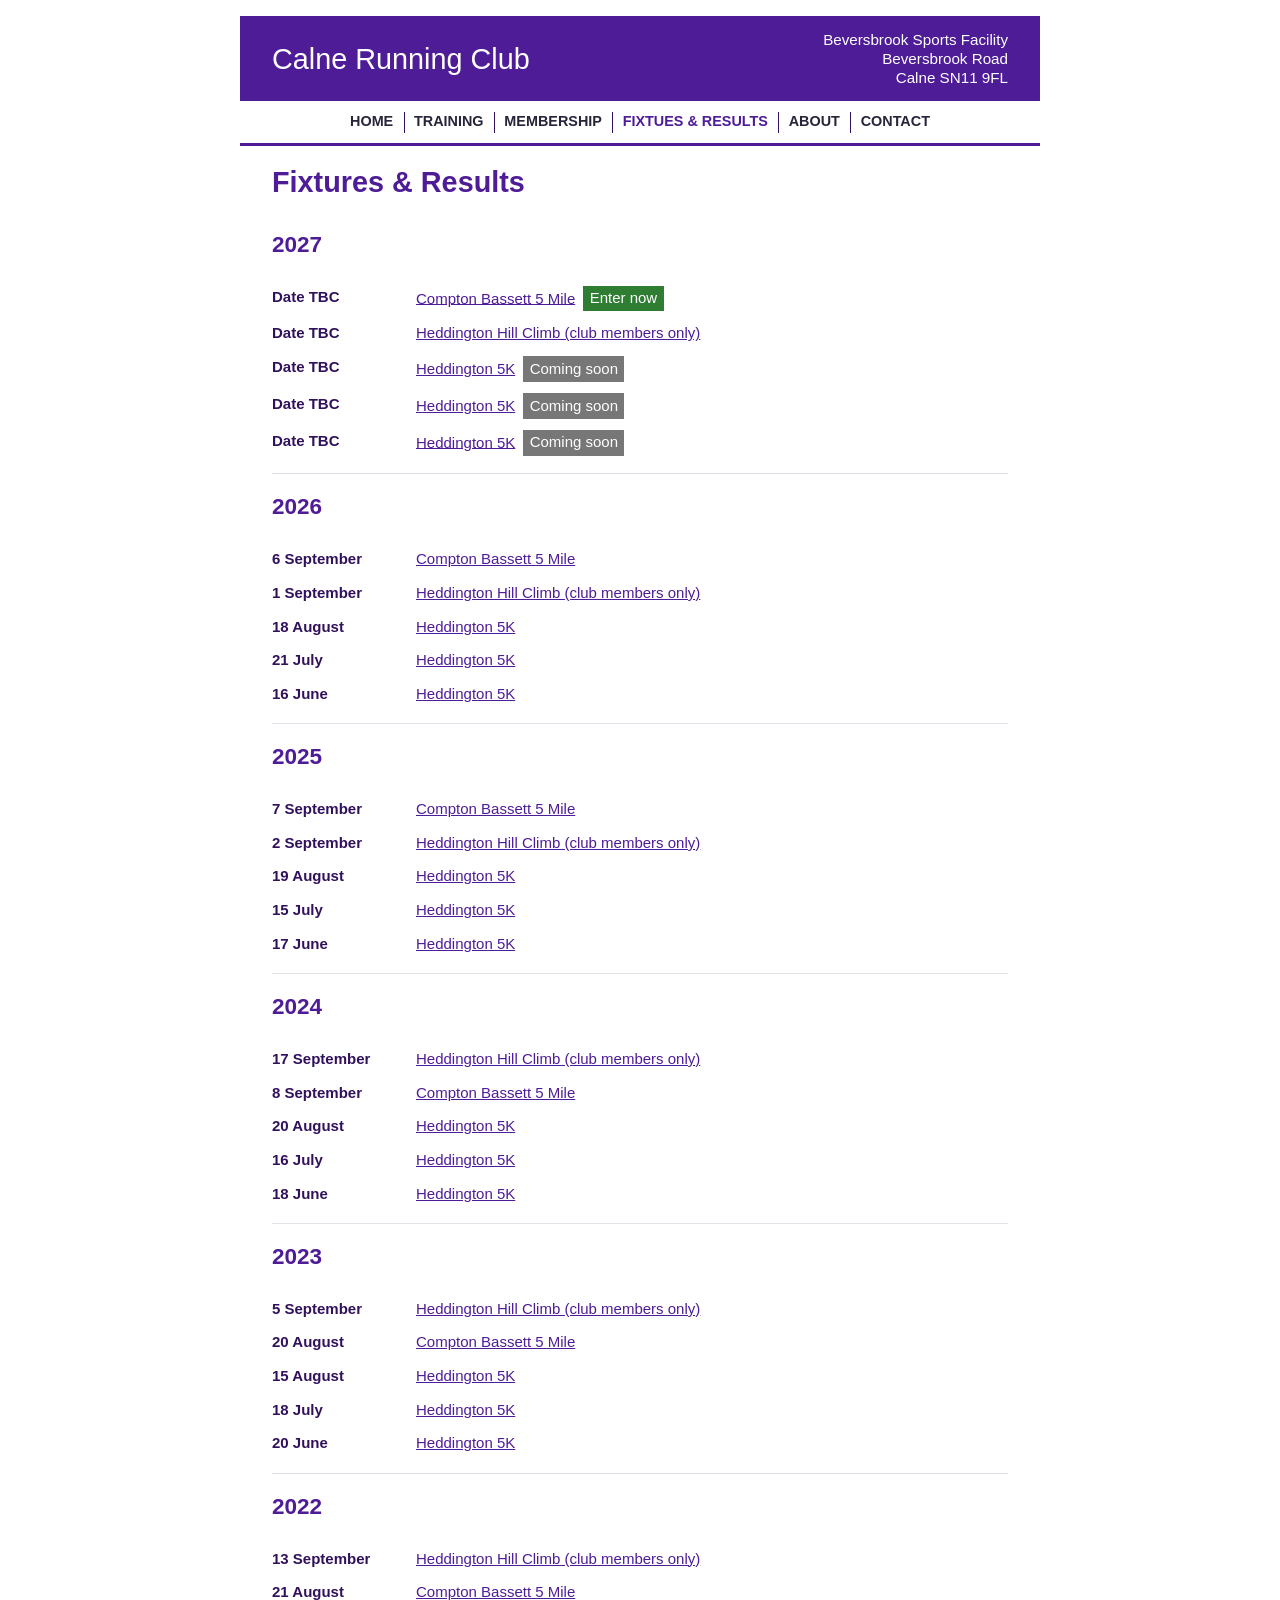
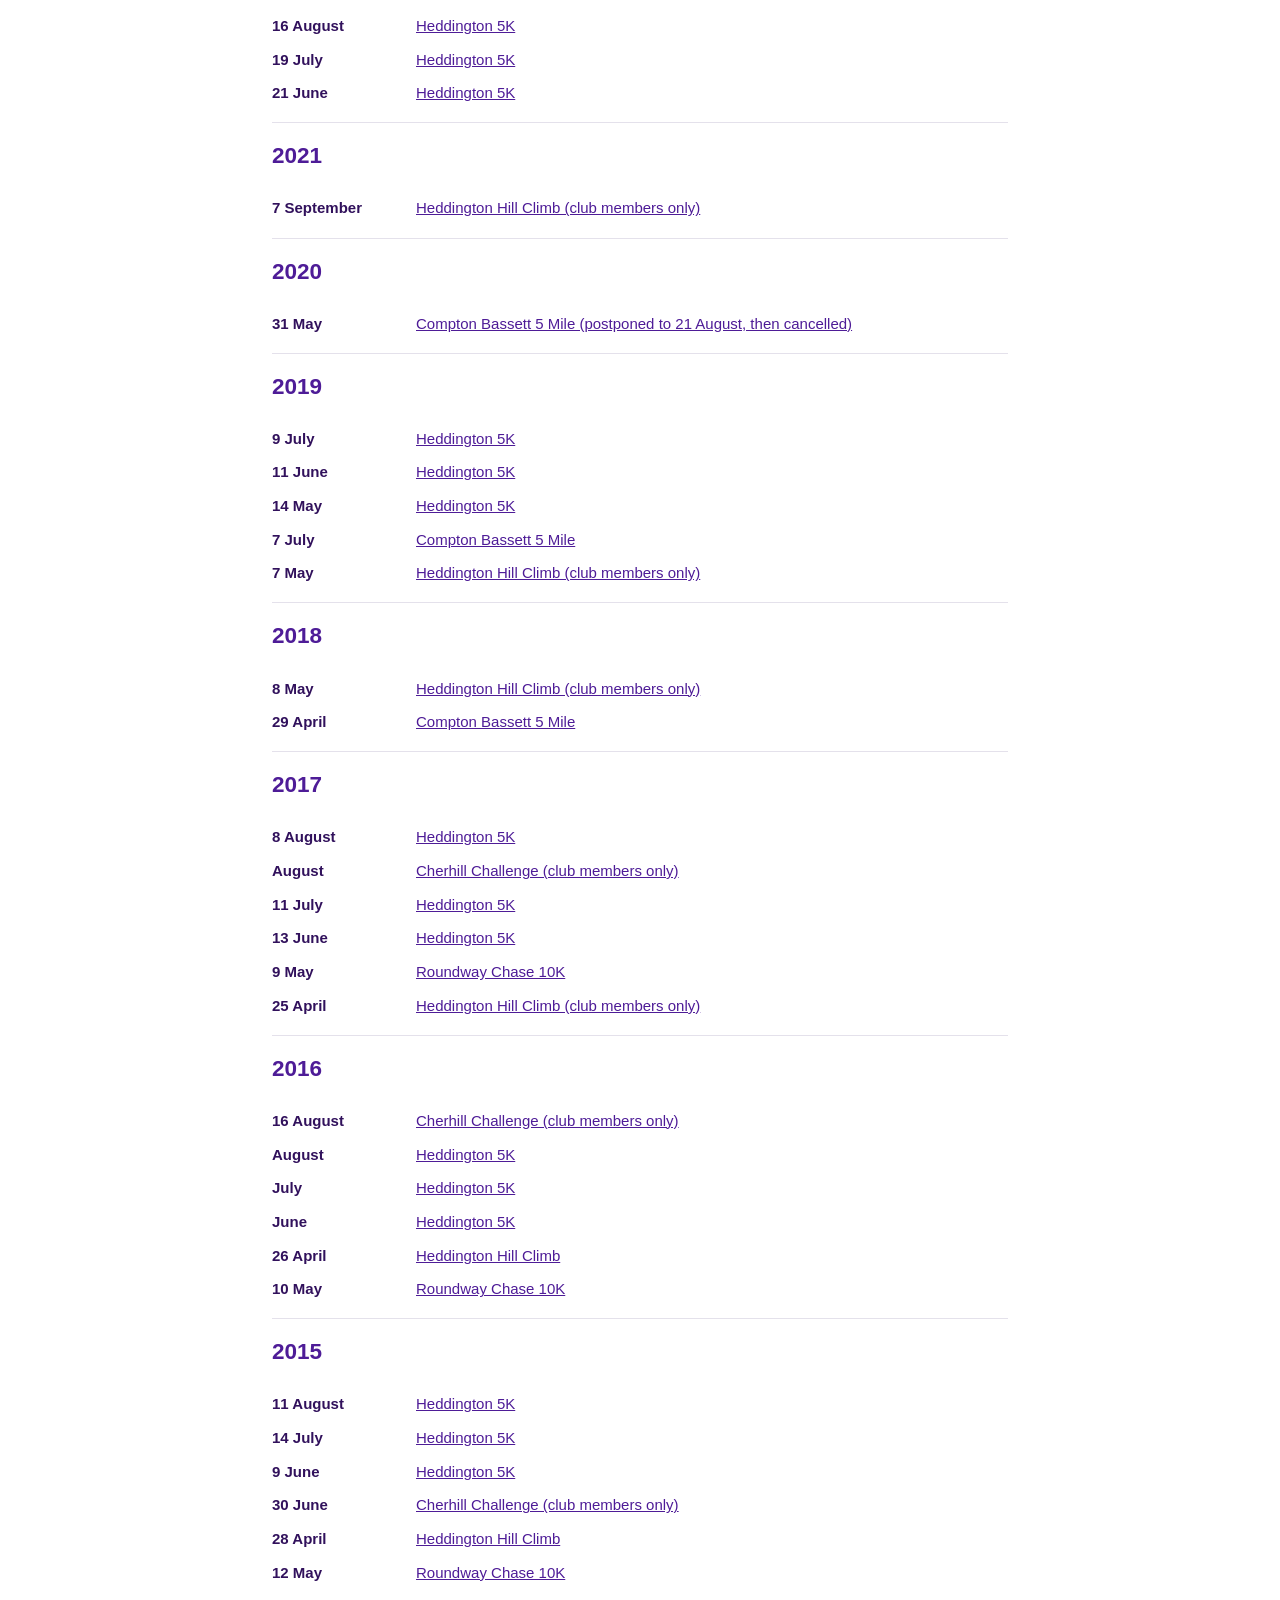
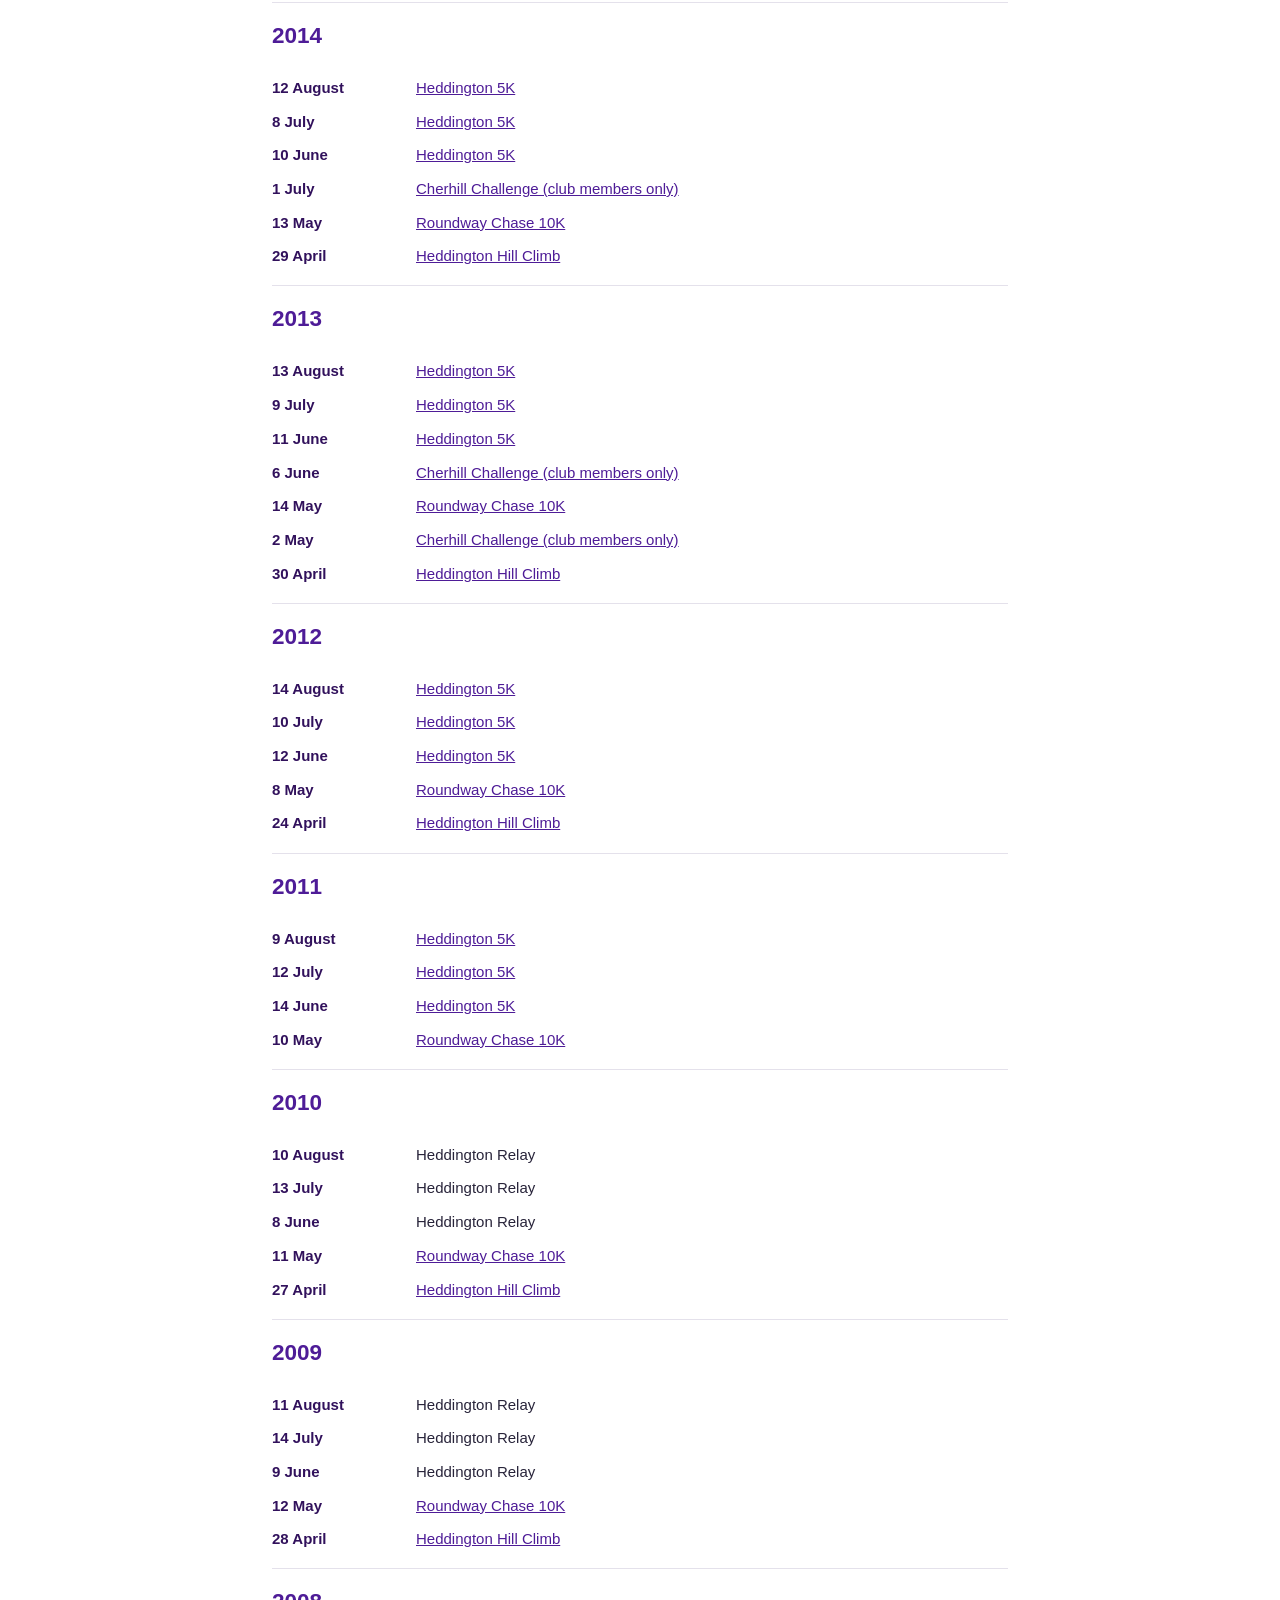
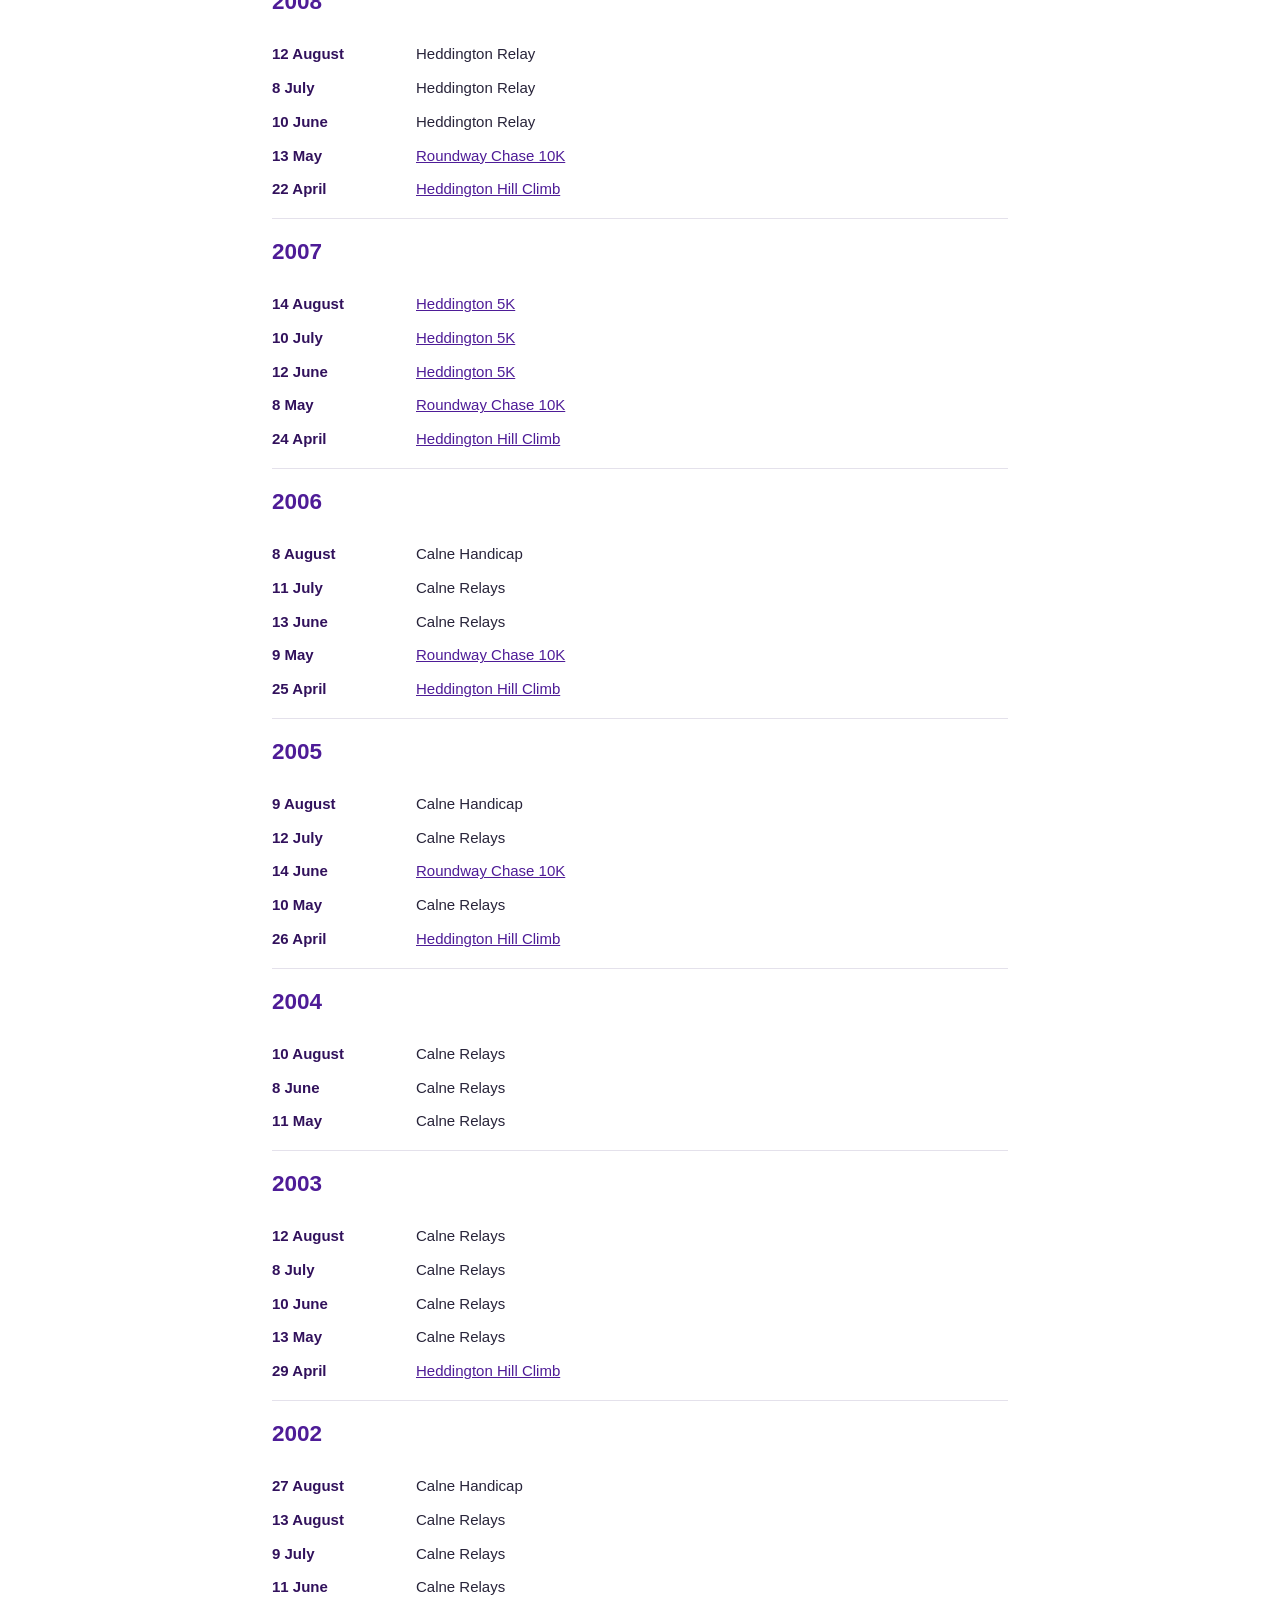
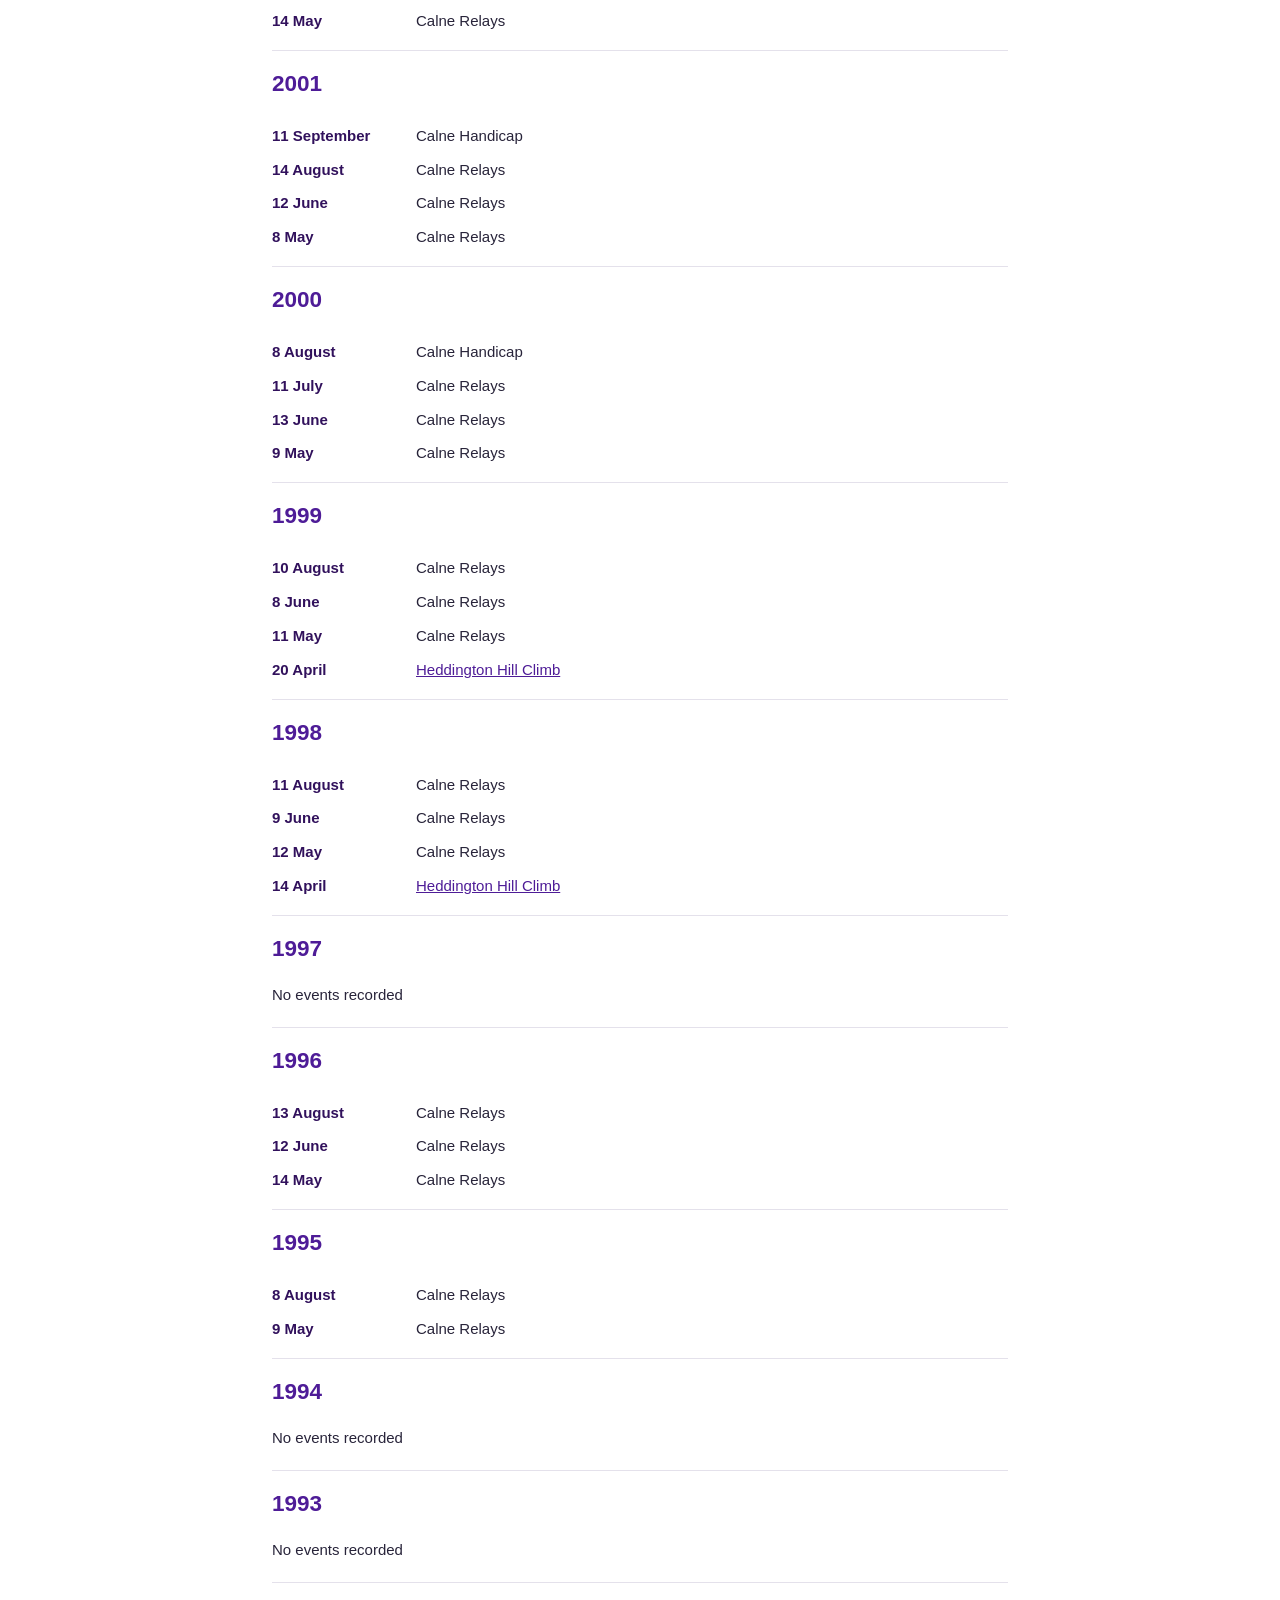
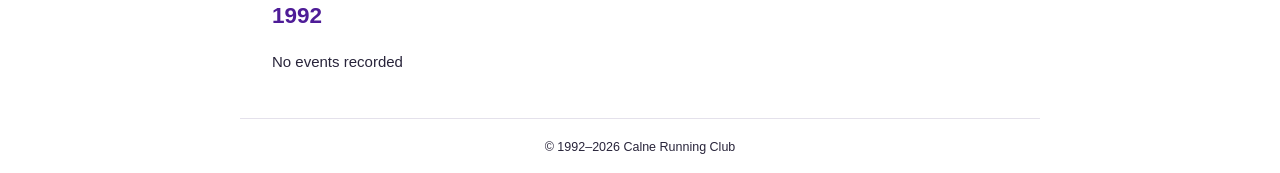
==== races/index.html @ 21eadc46 "Initialise repository" ====
<!doctype html>
<html lang="en">
  <head>
    <meta charset="utf-8" />
    <meta name="viewport" content="width=device-width, initial-scale=1" />
    <meta name="robots" content="noindex, nofollow" />
    <title>Fixtures &amp; Results | Calne Running Club</title>
    <link rel="stylesheet" href="/../assets/styles.css" />
    <link rel="icon" type="image/x-icon" href="/../assets/favicon.ico" />
    <script src="../assets/main.js" defer></script>
  </head>
  <body>
    <header data-site-header></header>
    <main class="page-content">
      <h1>Fixtures &amp; Results</h1>
      <section>
        <h2>2027</h2>
        <ol class="event-list">
          <li>
            <time datetime="2026-09-06">Date TBC</time
            ><a href="/races/compton-bassett-5"
              >Compton Bassett 5 Mile<span class="enter-now">Enter now</span></a
            >
          </li>
          <li>
            <time datetime="2026-09-01">Date TBC</time
            ><a href="/races/heddington-hill-climb"
              >Heddington Hill Climb (club members only)</a
            >
          </li>
          <li>
            <time datetime="2026-08-18">Date TBC</time
            ><a href="/races/heddington-5k"
              >Heddington 5K<span class="coming-soon">Coming soon</span></a
            >
          </li>
          <li>
            <time datetime="2026-07-21">Date TBC</time
            ><a href="/races/heddington-5k"
              >Heddington 5K<span class="coming-soon">Coming soon</span></a
            >
          </li>
          <li>
            <time datetime="2026-06-16">Date TBC</time
            ><a href="/races/heddington-5k"
              >Heddington 5K<span class="coming-soon">Coming soon</span></a
            >
          </li>
        </ol>
      </section>
      <section>
        <h2>2026</h2>
        <ol class="event-list">
          <li>
            <time datetime="2026-09-06">6 September</time
            ><a href="/races/compton-bassett-5">Compton Bassett 5 Mile</a>
          </li>
          <li>
            <time datetime="2026-09-01">1 September</time
            ><a href="/races/heddington-hill-climb"
              >Heddington Hill Climb (club members only)</a
            >
          </li>
          <li>
            <time datetime="2026-08-18">18 August</time
            ><a href="/races/heddington-5k">Heddington 5K</a>
          </li>
          <li>
            <time datetime="2026-07-21">21 July</time
            ><a href="/races/heddington-5k">Heddington 5K</a>
          </li>
          <li>
            <time datetime="2026-06-16">16 June</time
            ><a href="/races/heddington-5k">Heddington 5K</a>
          </li>
        </ol>
      </section>
      <section>
        <h2>2025</h2>
        <ol class="event-list">
          <li>
            <time>7 September</time
            ><a href="/races/compton-bassett-5">Compton Bassett 5 Mile</a>
          </li>
          <li>
            <time>2 September</time
            ><a href="/races/heddington-hill-climb"
              >Heddington Hill Climb (club members only)</a
            >
          </li>
          <li>
            <time datetime="2025-08-19">19 August</time
            ><a href="/races/heddington-5k">Heddington 5K</a>
          </li>
          <li>
            <time datetime="2025-07-15">15 July</time
            ><a href="/races/heddington-5k">Heddington 5K</a>
          </li>
          <li>
            <time datetime="2025-06-17">17 June</time
            ><a href="/races/heddington-5k">Heddington 5K</a>
          </li>
        </ol>
      </section>
      <section>
        <h2>2024</h2>
        <ol class="event-list">
          <li>
            <time>17 September</time
            ><a href="/races/heddington-hill-climb"
              >Heddington Hill Climb (club members only)</a
            >
          </li>
          <li>
            <time>8 September</time
            ><a href="/races/compton-bassett-5">Compton Bassett 5 Mile</a>
          </li>
          <li>
            <time datetime="2024-08-20">20 August</time
            ><a href="/races/heddington-5k">Heddington 5K</a>
          </li>
          <li>
            <time datetime="2024-07-16">16 July</time
            ><a href="/races/heddington-5k">Heddington 5K</a>
          </li>
          <li>
            <time datetime="2024-06-18">18 June</time
            ><a href="/races/heddington-5k">Heddington 5K</a>
          </li>
        </ol>
      </section>
      <section>
        <h2>2023</h2>
        <ol class="event-list">
          <li>
            <time>5 September</time
            ><a href="/races/heddington-hill-climb"
              >Heddington Hill Climb (club members only)</a
            >
          </li>
          <li>
            <time>20 August</time
            ><a href="/races/compton-bassett-5">Compton Bassett 5 Mile</a>
          </li>
          <li>
            <time datetime="2023-08-15">15 August</time
            ><a href="/races/heddington-5k">Heddington 5K</a>
          </li>
          <li>
            <time datetime="2023-07-18">18 July</time
            ><a href="/races/heddington-5k">Heddington 5K</a>
          </li>
          <li>
            <time datetime="2023-06-20">20 June</time
            ><a href="/races/heddington-5k">Heddington 5K</a>
          </li>
        </ol>
      </section>
      <section>
        <h2>2022</h2>
        <ol class="event-list">
          <li>
            <time>13 September</time
            ><a href="/races/heddington-hill-climb"
              >Heddington Hill Climb (club members only)</a
            >
          </li>
          <li>
            <time>21 August</time
            ><a href="/races/compton-bassett-5">Compton Bassett 5 Mile</a>
          </li>
          <li>
            <time datetime="2022-08-16">16 August</time
            ><a href="/races/heddington-5k">Heddington 5K</a>
          </li>
          <li>
            <time datetime="2022-07-19">19 July</time
            ><a href="/races/heddington-5k">Heddington 5K</a>
          </li>
          <li>
            <time datetime="2022-06-21">21 June</time
            ><a href="/races/heddington-5k">Heddington 5K</a>
          </li>
        </ol>
      </section>
      <section>
        <h2>2021</h2>
        <ol class="event-list">
          <li>
            <time>7 September</time
            ><a href="/races/heddington-hill-climb"
              >Heddington Hill Climb (club members only)</a
            >
          </li>
        </ol>
      </section>
      <section>
        <h2>2020</h2>
        <ol class="event-list">
          <li>
            <time>31 May</time
            ><a href="/races/compton-bassett-5"
              >Compton Bassett 5 Mile (postponed to 21 August, then
              cancelled)</a
            >
          </li>
        </ol>
      </section>
      <section>
        <h2>2019</h2>
        <ol class="event-list">
          <li>
            <time datetime="2019-07-09">9 July</time
            ><a href="/races/heddington-5k">Heddington 5K</a>
          </li>
          <li>
            <time datetime="2019-06-11">11 June</time
            ><a href="/races/heddington-5k">Heddington 5K</a>
          </li>
          <li>
            <time datetime="2019-05-14">14 May</time
            ><a href="/races/heddington-5k">Heddington 5K</a>
          </li>
          <li>
            <time>7 July</time
            ><a href="/races/compton-bassett-5">Compton Bassett 5 Mile</a>
          </li>
          <li>
            <time>7 May</time
            ><a href="/races/heddington-hill-climb"
              >Heddington Hill Climb (club members only)</a
            >
          </li>
        </ol>
      </section>
      <section>
        <h2>2018</h2>
        <ol class="event-list">
          <li>
            <time>8 May</time
            ><a href="/races/heddington-hill-climb"
              >Heddington Hill Climb (club members only)</a
            >
          </li>
          <li>
            <time>29 April</time
            ><a href="/races/compton-bassett-5">Compton Bassett 5 Mile</a>
          </li>
        </ol>
      </section>
      <section>
        <h2>2017</h2>
        <ol class="event-list">
          <li>
            <time datetime="2017-08-08">8 August</time
            ><a href="/races/heddington-5k">Heddington 5K</a>
          </li>
          <li>
            <time>August</time
            ><a href="/races/historic-races"
              >Cherhill Challenge (club members only)</a
            >
          </li>
          <li>
            <time datetime="2017-07-11">11 July</time
            ><a href="/races/heddington-5k">Heddington 5K</a>
          </li>
          <li>
            <time datetime="2017-06-13">13 June</time
            ><a href="/races/heddington-5k">Heddington 5K</a>
          </li>
          <li>
            <time>9 May</time
            ><a href="/races/historic-races">Roundway Chase 10K</a>
          </li>
          <li>
            <time>25 April</time
            ><a href="/races/heddington-hill-climb"
              >Heddington Hill Climb (club members only)</a
            >
          </li>
        </ol>
      </section>
      <section>
        <h2>2016</h2>
        <ol class="event-list">
          <li>
            <time>16 August</time
            ><a href="/races/historic-races"
              >Cherhill Challenge (club members only)</a
            >
          </li>
          <li>
            <time datetime="2016-08">August</time
            ><a href="/races/heddington-5k">Heddington 5K</a>
          </li>
          <li>
            <time datetime="2016-07">July</time
            ><a href="/races/heddington-5k">Heddington 5K</a>
          </li>
          <li>
            <time datetime="2016-06">June</time
            ><a href="/races/heddington-5k">Heddington 5K</a>
          </li>
          <li>
            <time>26 April</time
            ><a href="/races/heddington-hill-climb">Heddington Hill Climb</a>
          </li>
          <li>
            <time>10 May</time
            ><a href="/races/historic-races">Roundway Chase 10K</a>
          </li>
        </ol>
      </section>
      <section>
        <h2>2015</h2>
        <ol class="event-list">
          <li>
            <time datetime="2015-08-11">11 August</time
            ><a href="/races/heddington-5k">Heddington 5K</a>
          </li>
          <li>
            <time datetime="2015-07-14">14 July</time
            ><a href="/races/heddington-5k">Heddington 5K</a>
          </li>
          <li>
            <time datetime="2015-06-09">9 June</time
            ><a href="/races/heddington-5k">Heddington 5K</a>
          </li>
          <li>
            <time>30 June</time
            ><a href="/races/historic-races"
              >Cherhill Challenge (club members only)</a
            >
          </li>
          <li>
            <time>28 April</time
            ><a href="/races/heddington-hill-climb">Heddington Hill Climb</a>
          </li>
          <li>
            <time>12 May</time
            ><a href="/historic-races.html#">Roundway Chase 10K</a>
          </li>
        </ol>
      </section>
      <section>
        <h2>2014</h2>
        <ol class="event-list">
          <li>
            <time datetime="2014-08-12">12 August</time
            ><a href="/races/heddington-5k">Heddington 5K</a>
          </li>
          <li>
            <time datetime="2014-07-08">8 July</time
            ><a href="/races/heddington-5k">Heddington 5K</a>
          </li>
          <li>
            <time datetime="2014-06-10">10 June</time
            ><a href="/races/heddington-5k">Heddington 5K</a>
          </li>
          <li>
            <time>1 July</time
            ><a href="/races/historic-races"
              >Cherhill Challenge (club members only)</a
            >
          </li>
          <li>
            <time>13 May</time
            ><a href="/races/historic-races">Roundway Chase 10K</a>
          </li>
          <li>
            <time>29 April</time
            ><a href="/races/heddington-hill-climb">Heddington Hill Climb</a>
          </li>
        </ol>
      </section>
      <section>
        <h2>2013</h2>
        <ol class="event-list">
          <li>
            <time datetime="2013-08-13">13 August</time
            ><a href="/races/heddington-5k">Heddington 5K</a>
          </li>
          <li>
            <time datetime="2013-07-09">9 July</time
            ><a href="/races/heddington-5k">Heddington 5K</a>
          </li>
          <li>
            <time datetime="2013-06-11">11 June</time
            ><a href="/races/heddington-5k">Heddington 5K</a>
          </li>
          <li>
            <time>6 June</time
            ><a href="/races/historic-races"
              >Cherhill Challenge (club members only)</a
            >
          </li>
          <li>
            <time>14 May</time
            ><a href="/races/historic-races">Roundway Chase 10K</a>
          </li>
          <li>
            <time>2 May</time
            ><a href="/races/historic-races"
              >Cherhill Challenge (club members only)</a
            >
          </li>
          <li>
            <time>30 April</time
            ><a href="/races/heddington-hill-climb">Heddington Hill Climb</a>
          </li>
        </ol>
      </section>
      <section>
        <h2>2012</h2>
        <ol class="event-list">
          <li>
            <time datetime="2012-08-14">14 August</time
            ><a href="/races/heddington-5k">Heddington 5K</a>
          </li>
          <li>
            <time datetime="2012-07-10">10 July</time
            ><a href="/races/heddington-5k">Heddington 5K</a>
          </li>
          <li>
            <time datetime="2012-06-12">12 June</time
            ><a href="/races/heddington-5k">Heddington 5K</a>
          </li>
          <li>
            <time>8 May</time
            ><a href="/races/historic-races">Roundway Chase 10K</a>
          </li>
          <li>
            <time>24 April</time
            ><a href="/races/heddington-hill-climb">Heddington Hill Climb</a>
          </li>
        </ol>
      </section>
      <section>
        <h2>2011</h2>
        <ol class="event-list">
          <li>
            <time datetime="2011-08-09">9 August</time
            ><a href="/races/heddington-5k">Heddington 5K</a>
          </li>
          <li>
            <time datetime="2011-07-12">12 July</time
            ><a href="/races/heddington-5k">Heddington 5K</a>
          </li>
          <li>
            <time datetime="2011-06-14">14 June</time
            ><a href="/races/heddington-5k">Heddington 5K</a>
          </li>
          <li>
            <time>10 May</time
            ><a href="/races/historic-races">Roundway Chase 10K</a>
          </li>
        </ol>
      </section>
      <section>
        <h2>2010</h2>
        <ol class="event-list">
          <li><time datetime="2010-08-10">10 August</time>Heddington Relay</li>
          <li><time datetime="2010-07-13">13 July</time>Heddington Relay</li>
          <li><time datetime="2010-06-08">8 June</time>Heddington Relay</li>
          <li>
            <time>11 May</time
            ><a href="/races/historic-races">Roundway Chase 10K</a>
          </li>
          <li>
            <time>27 April</time
            ><a href="/races/heddington-hill-climb">Heddington Hill Climb</a>
          </li>
        </ol>
      </section>
      <section>
        <h2>2009</h2>
        <ol class="event-list">
          <li><time datetime="2009-08-11">11 August</time>Heddington Relay</li>
          <li><time datetime="2009-07-14">14 July</time>Heddington Relay</li>
          <li><time datetime="2009-06-09">9 June</time>Heddington Relay</li>
          <li>
            <time>12 May</time
            ><a href="/races/historic-races">Roundway Chase 10K</a>
          </li>
          <li>
            <time>28 April</time
            ><a href="/races/heddington-hill-climb">Heddington Hill Climb</a>
          </li>
        </ol>
      </section>
      <section>
        <h2>2008</h2>
        <ol class="event-list">
          <li><time datetime="2008-08-12">12 August</time>Heddington Relay</li>
          <li><time datetime="2008-07-08">8 July</time>Heddington Relay</li>
          <li><time datetime="2008-06-10">10 June</time>Heddington Relay</li>
          <li>
            <time>13 May</time
            ><a href="/races/historic-races">Roundway Chase 10K</a>
          </li>
          <li>
            <time>22 April</time
            ><a href="/races/heddington-hill-climb">Heddington Hill Climb</a>
          </li>
        </ol>
      </section>
      <section>
        <h2>2007</h2>
        <ol class="event-list">
          <li>
            <time datetime="2007-08-14">14 August</time
            ><a href="/races/heddington-5k">Heddington 5K</a>
          </li>
          <li>
            <time datetime="2007-07-10">10 July</time
            ><a href="/races/heddington-5k">Heddington 5K</a>
          </li>
          <li>
            <time datetime="2007-06-12">12 June</time
            ><a href="/races/heddington-5k">Heddington 5K</a>
          </li>
          <li>
            <time>8 May</time
            ><a href="/races/historic-races">Roundway Chase 10K</a>
          </li>
          <li>
            <time>24 April</time
            ><a href="/races/heddington-hill-climb">Heddington Hill Climb</a>
          </li>
        </ol>
      </section>
      <section>
        <h2>2006</h2>
        <ol class="event-list">
          <li><time datetime="2006-08-08">8 August</time>Calne Handicap</li>
          <li><time datetime="2006-07-11">11 July</time>Calne Relays</li>
          <li><time datetime="2006-06-13">13 June</time>Calne Relays</li>
          <li>
            <time>9 May</time
            ><a href="/races/historic-races">Roundway Chase 10K</a>
          </li>
          <li>
            <time>25 April</time
            ><a href="/races/heddington-hill-climb">Heddington Hill Climb</a>
          </li>
        </ol>
      </section>
      <section>
        <h2>2005</h2>
        <ol class="event-list">
          <li><time datetime="2005-08-09">9 August</time>Calne Handicap</li>
          <li><time datetime="2005-07-12">12 July</time>Calne Relays</li>
          <li>
            <time>14 June</time
            ><a href="/races/historic-races">Roundway Chase 10K</a>
          </li>
          <li><time datetime="2005-05-10">10 May</time>Calne Relays</li>
          <li>
            <time>26 April</time
            ><a href="/races/heddington-hill-climb">Heddington Hill Climb</a>
          </li>
        </ol>
      </section>
      <section>
        <h2>2004</h2>
        <ol class="event-list">
          <li><time datetime="2004-08-10">10 August</time>Calne Relays</li>
          <li><time datetime="2004-06-08">8 June</time>Calne Relays</li>
          <li><time datetime="2004-05-11">11 May</time>Calne Relays</li>
        </ol>
      </section>
      <section>
        <h2>2003</h2>
        <ol class="event-list">
          <li><time datetime="2003-08-12">12 August</time>Calne Relays</li>
          <li><time datetime="2003-07-08">8 July</time>Calne Relays</li>
          <li><time datetime="2003-06-10">10 June</time>Calne Relays</li>
          <li><time datetime="2003-05-13">13 May</time>Calne Relays</li>
          <li>
            <time>29 April</time
            ><a href="/races/heddington-hill-climb">Heddington Hill Climb</a>
          </li>
        </ol>
      </section>
      <section>
        <h2>2002</h2>
        <ol class="event-list">
          <li><time datetime="2002-08-27">27 August</time>Calne Handicap</li>
          <li><time datetime="2002-08-13">13 August</time>Calne Relays</li>
          <li><time datetime="2002-07-09">9 July</time>Calne Relays</li>
          <li><time datetime="2002-06-11">11 June</time>Calne Relays</li>
          <li><time datetime="2002-05-14">14 May</time>Calne Relays</li>
        </ol>
      </section>
      <section>
        <h2>2001</h2>
        <ol class="event-list">
          <li><time datetime="2001-09-11">11 September</time>Calne Handicap</li>
          <li><time datetime="2001-08-14">14 August</time>Calne Relays</li>
          <li><time datetime="2001-06-12">12 June</time>Calne Relays</li>
          <li><time datetime="2001-05-08">8 May</time>Calne Relays</li>
        </ol>
      </section>
      <section>
        <h2>2000</h2>
        <ol class="event-list">
          <li><time datetime="2000-08-08">8 August</time>Calne Handicap</li>
          <li><time datetime="2000-07-11">11 July</time>Calne Relays</li>
          <li><time datetime="2000-06-13">13 June</time>Calne Relays</li>
          <li><time datetime="2000-05-09">9 May</time>Calne Relays</li>
        </ol>
      </section>
      <section>
        <h2>1999</h2>
        <ol class="event-list">
          <li><time datetime="1999-08-10">10 August</time>Calne Relays</li>
          <li><time datetime="1999-06-08">8 June</time>Calne Relays</li>
          <li><time datetime="1999-05-11">11 May</time>Calne Relays</li>
          <li>
            <time>20 April</time
            ><a href="/races/heddington-hill-climb">Heddington Hill Climb</a>
          </li>
        </ol>
      </section>
      <section>
        <h2>1998</h2>
        <ol class="event-list">
          <li><time datetime="1998-08-11">11 August</time>Calne Relays</li>
          <li><time datetime="1998-06-09">9 June</time>Calne Relays</li>
          <li><time datetime="1998-05-12">12 May</time>Calne Relays</li>
          <li>
            <time>14 April</time
            ><a href="/races/heddington-hill-climb">Heddington Hill Climb</a>
          </li>
        </ol>
      </section>
      <section>
        <h2>1997</h2>
        <p>No events recorded</p>
      </section>
      <section>
        <h2>1996</h2>
        <ol class="event-list">
          <li><time datetime="1996-08-13">13 August</time>Calne Relays</li>
          <li><time datetime="1996-06-12">12 June</time>Calne Relays</li>
          <li><time datetime="1996-05-14">14 May</time>Calne Relays</li>
        </ol>
      </section>
      <section>
        <h2>1995</h2>
        <ol class="event-list">
          <li><time datetime="1995-08-08">8 August</time>Calne Relays</li>
          <li><time datetime="1995-05-09">9 May</time>Calne Relays</li>
        </ol>
      </section>
      <section>
        <h2>1994</h2>
        <p>No events recorded</p>
      </section>
      <section>
        <h2>1993</h2>
        <p>No events recorded</p>
      </section>
      <section>
        <h2>1992</h2>
        <p>No events recorded</p>
      </section>
    </main>
    <footer data-site-footer></footer>
  </body>
</html>
---- assets/styles.css ----
:root {
  color-scheme: light;
  --color-page-background: #fff;
  --color-text: #28243a;
  --color-text-inverse: #fff;
  --color-brand: rgb(78, 28, 151);
  --color-brand-strong: rgb(49, 17, 92);
  --color-status-success: #2e7d32;
  --color-status-disabled: #777;
  --color-surface-muted: #f7f5fa;
  --color-border-table: #d8d2e2;
  --color-border-subtle: #e4e1eb;
}
* {
  box-sizing: border-box;
}
body {
  margin: 0;
  font:
    15px/1.5 Arial,
    sans-serif;
  color: var(--color-text);
  background: var(--color-page-background);
}
a {
  color: var(--color-brand);
}
p {
  margin: 0 0 0.5rem;
}
header {
  max-width: 800px;
  margin: 1rem auto 0;
}
.masthead {
  min-height: 85px;
  padding: 0.75rem 2rem;
  display: flex;
  align-items: center;
  justify-content: space-between;
  gap: 1rem;
  background: var(--color-brand);
  color: var(--color-text-inverse);
}
.masthead span {
  padding-left: 1rem;
  text-align: right;
  font-size: 0.95rem;
  line-height: 1.25;
}
nav {
  border-bottom: 3px solid var(--color-brand);
}
.brand {
  display: block;
  line-height: 0;
  text-decoration: none;
  color: var(--color-text-inverse);
  font-size: 1.8rem;
}
.brand-narrow {
  display: none;
}
.brand img {
  display: block;
  width: 112px;
  height: 112px;
  object-fit: contain;
  max-width: 100%;
}
nav ul {
  list-style: none;
  display: flex;
  flex-wrap: wrap;
  justify-content: center;
  margin: 0;
  padding: 0;
}
nav li a {
  display: block;
  padding: 0.65rem 0.65rem;
  color: var(--color-text);
  text-decoration: none;
  font-size: 0.9rem;
  font-weight: 800;
  text-transform: uppercase;
}
nav li {
  position: relative;
}
nav li + li::before {
  position: absolute;
  top: 25%;
  bottom: 25%;
  left: 0;
  width: 1px;
  background: var(--color-brand-strong);
  content: "";
}
nav li a[aria-current="page"] {
  color: var(--color-brand);
}
main {
  max-width: 800px;
  margin: auto;
  padding: 1rem 0 2rem;
}
.home-main {
  min-height: 42vh;
  padding: 1rem 2rem 3rem;
  display: flex;
  align-items: center;
}
.home-landing h1 {
  margin: 0.5rem 0 1rem;
  color: var(--color-brand-strong);
  font-size: 3rem;
  line-height: 1.12;
}
.home-landing img {
  max-width: 100%;
}
.home-landing > p {
  font-size: 1.2rem;
}
.home-actions {
  display: flex;
  flex-wrap: wrap;
  gap: 0.5rem;
  margin-top: 1rem;
}
.page-content {
  padding: 1.25rem 2rem 1.5rem;
}
.page-content h1 {
  margin: 0 0 0.75rem;
  color: var(--color-brand);
  font-size: 1.8rem;
  line-height: 1.15;
}
.page-content h2 {
  margin-top: 0.25rem;
  color: var(--color-brand);
}
.eyebrow {
  color: var(--color-brand);
  font-size: 0.82rem;
  font-weight: 800;
  text-transform: uppercase;
}
.table-wrap {
  max-width: 100%;
  overflow-x: auto;
  margin: 0.75rem 0;
}
.training-page .event-list {
  width: fit-content;
  margin: 0;
  margin-inline: auto;
  padding: 0;
  list-style: none;
}
.event-list {
  margin: 0;
  padding: 0;
  list-style: none;
}
.event-list li {
  display: grid;
  grid-template-columns: 8.5rem minmax(0, 1fr);
  gap: 0.5rem;
  padding: 0.35rem 0;
}
.event-list time {
  color: var(--color-brand-strong);
  font-weight: 700;
}
.enter-now,
.coming-soon {
  display: inline-block;
  padding: 0.1rem 0.4rem;
  margin-left: 0.5rem;
  color: var(--color-text-inverse);
  text-decoration: none;
  white-space: nowrap;
}
.enter-now {
  background: var(--color-status-success);
}
.coming-soon {
  background: var(--color-status-disabled);
}
table {
  width: 100%;
  border-collapse: collapse;
  text-align: left;
}
th,
td {
  padding: 0.5rem 0.65rem;
  border: 1px solid var(--color-border-table);
  vertical-align: top;
}
thead th {
  background: var(--color-brand-strong);
  color: var(--color-text-inverse);
}
tbody tr:nth-child(even) {
  background: var(--color-surface-muted);
}
.people-list {
  display: grid;
  grid-template-columns: repeat(auto-fit, minmax(220px, 1fr));
  gap: 1rem;
}
.button {
  display: inline-block;
  margin-top: 0.5rem;
  padding: 0.65rem 0.9rem;
  background: var(--color-brand-strong);
  color: var(--color-text-inverse);
  text-decoration: none;
  font-weight: 750;
}
section {
  padding: 0.75rem 0;
  border-bottom: 1px solid var(--color-border-subtle);
}
main > section:last-of-type {
  border-bottom: 0;
}
section h2,
article h3 {
  color: var(--color-brand);
}
.cards {
  display: grid;
  grid-template-columns: repeat(auto-fit, minmax(230px, 1fr));
  gap: 0.75rem;
}
article {
  background: var(--color-surface-muted);
  padding: 1rem;
  border-top: 3px solid var(--color-brand);
}
footer {
  color: var(--color-text);
  padding: 1rem;
  text-align: center;
  border-top: 1px solid var(--color-border-subtle);
  max-width: 800px;
  margin: 0 auto 0;
}
@media (max-width: 560px) {
  header {
    display: grid;
    grid-template-columns: minmax(0, 1fr) minmax(7.5rem, 50%);
  }
  .masthead {
    padding: 0.5rem 1rem;
    justify-content: center;
  }
  .masthead span {
    display: none;
  }
  .brand-narrow {
    display: block;
  }
  .brand-wide {
    display: none;
  }
  .page-content {
    padding: 1rem 1rem 1.5rem;
  }
  .home-main {
    min-height: 42vh;
    padding: 2.5rem 1rem;
  }
  .home-landing h1 {
    font-size: 2.2rem;
  }
  nav ul {
    display: flex;
    flex-direction: column;
    align-items: stretch;
  }
  nav {
    border-bottom: 0;
    border-left: 3px solid var(--color-brand);
  }
  nav li + li {
    border-top: 1px solid var(--color-brand-strong);
  }
  nav li + li::before {
    content: none;
  }
  nav li a {
    padding: 0.4rem 0.35rem;
    text-align: center;
  }
}
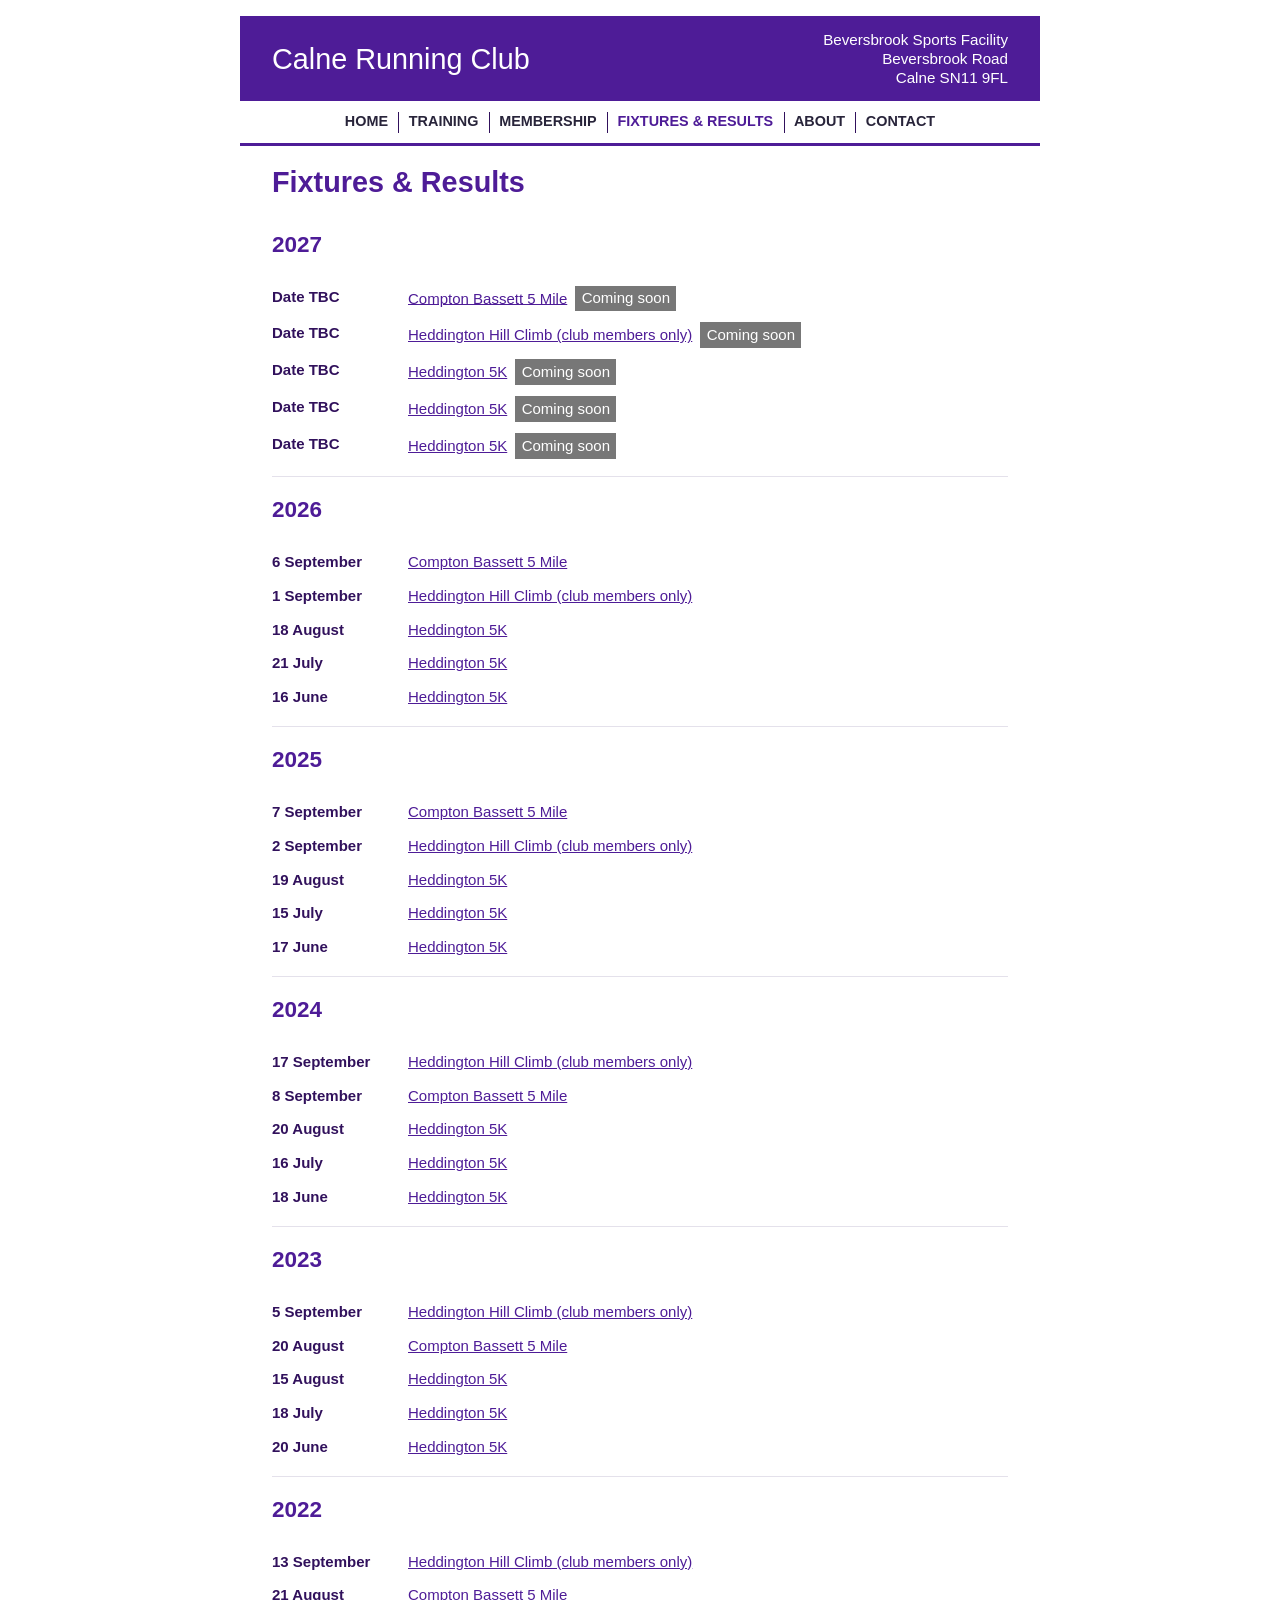
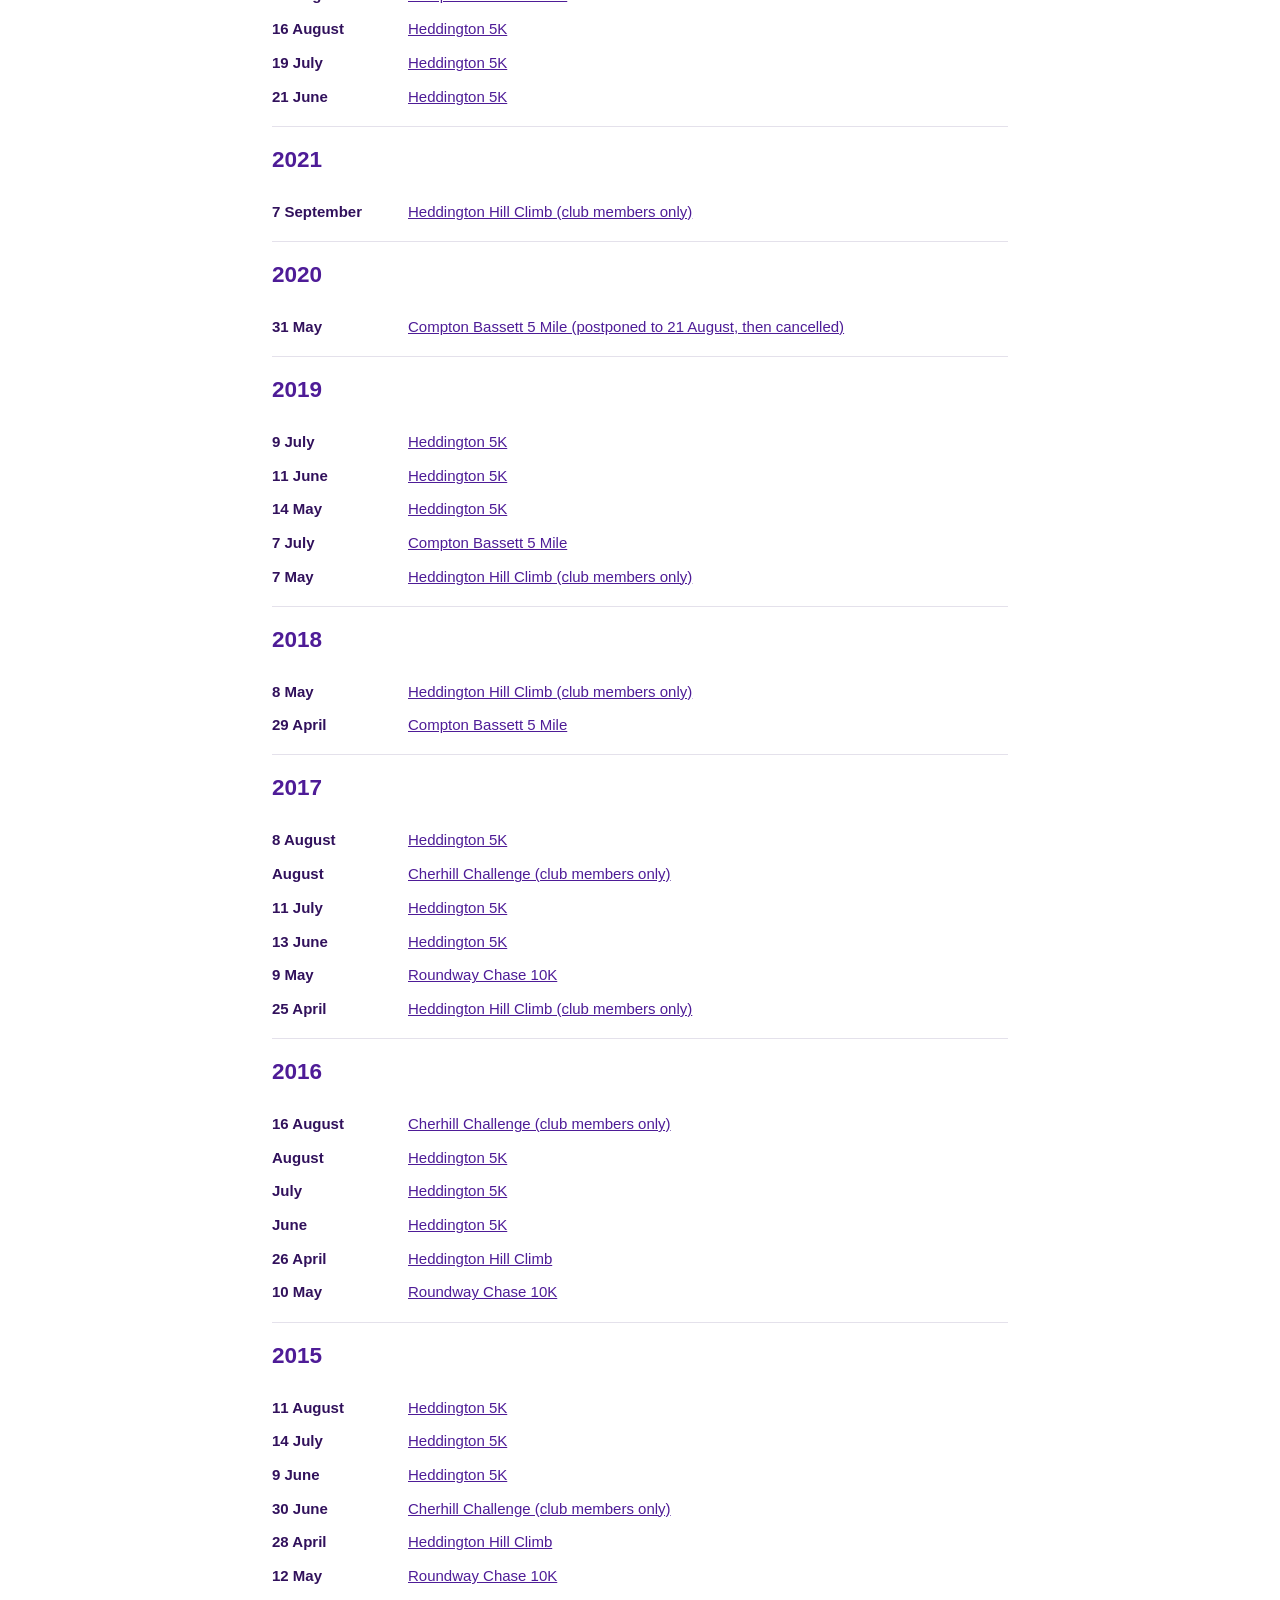
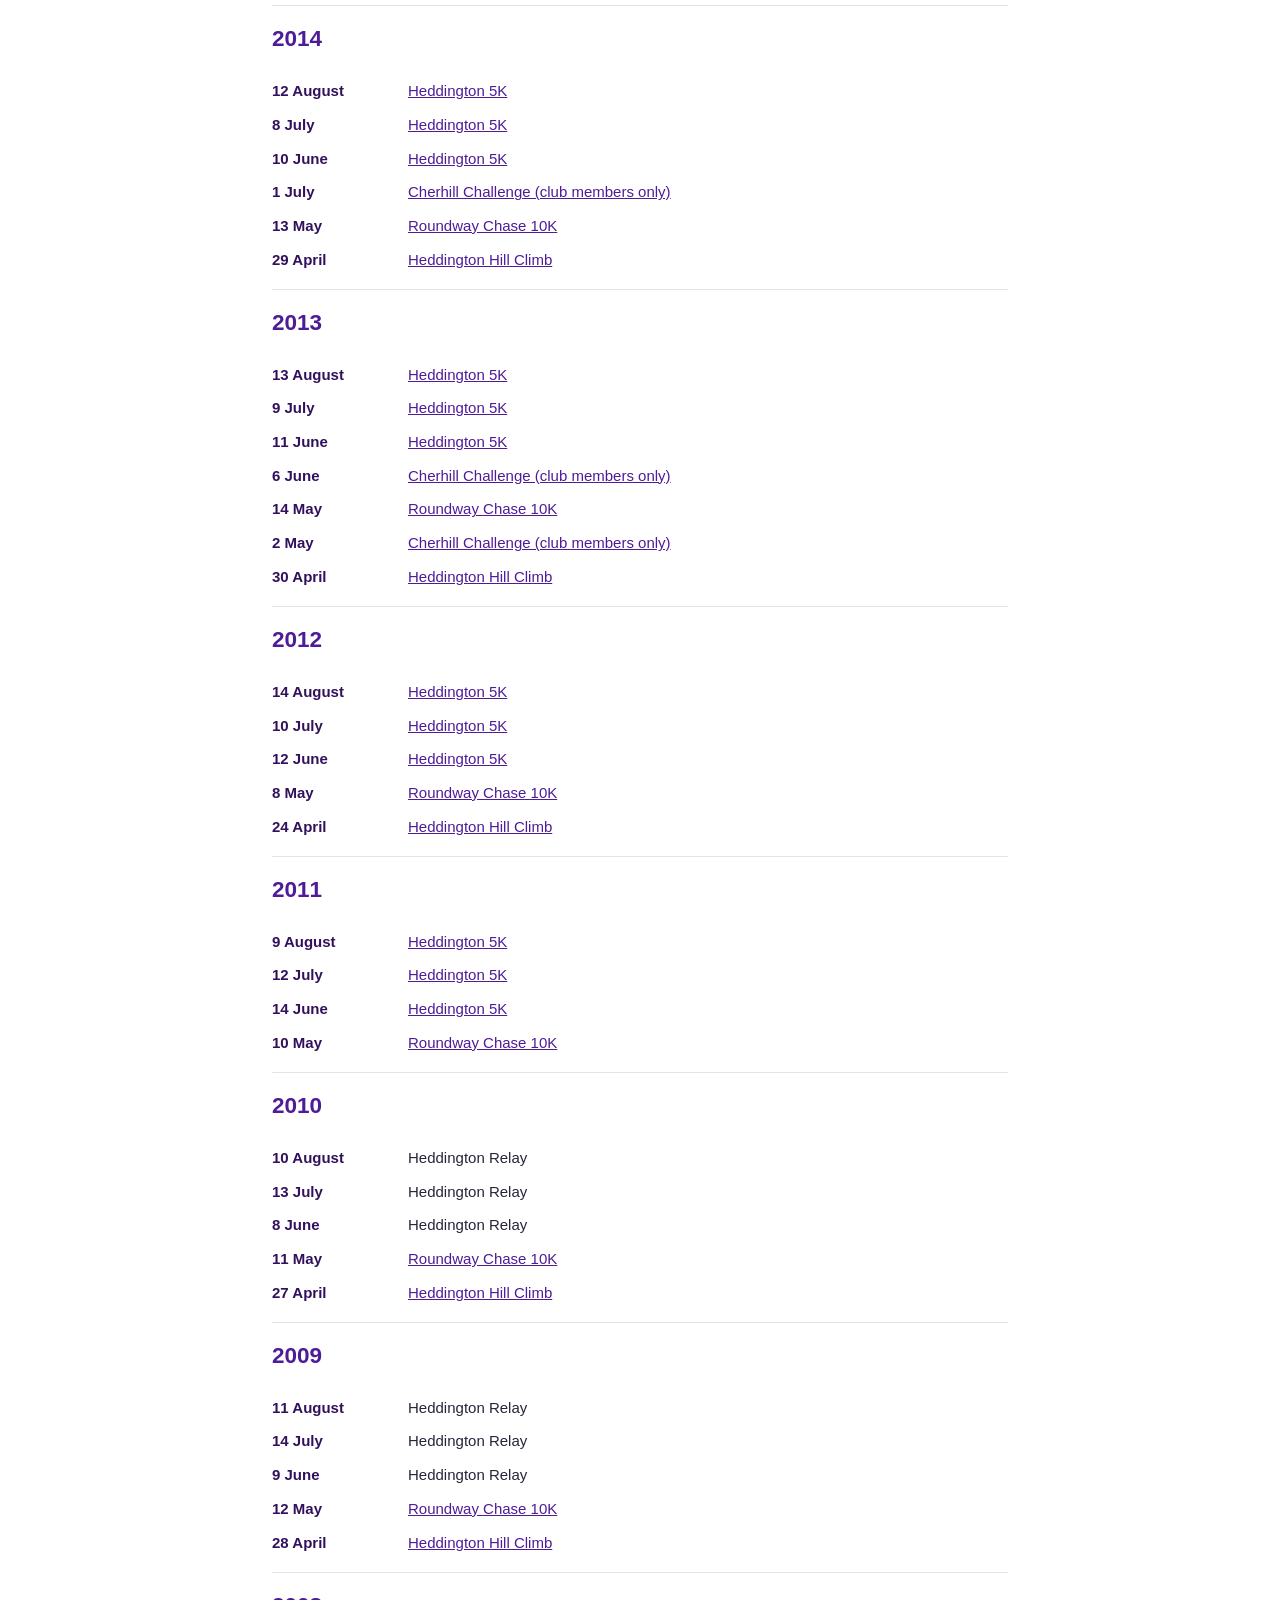
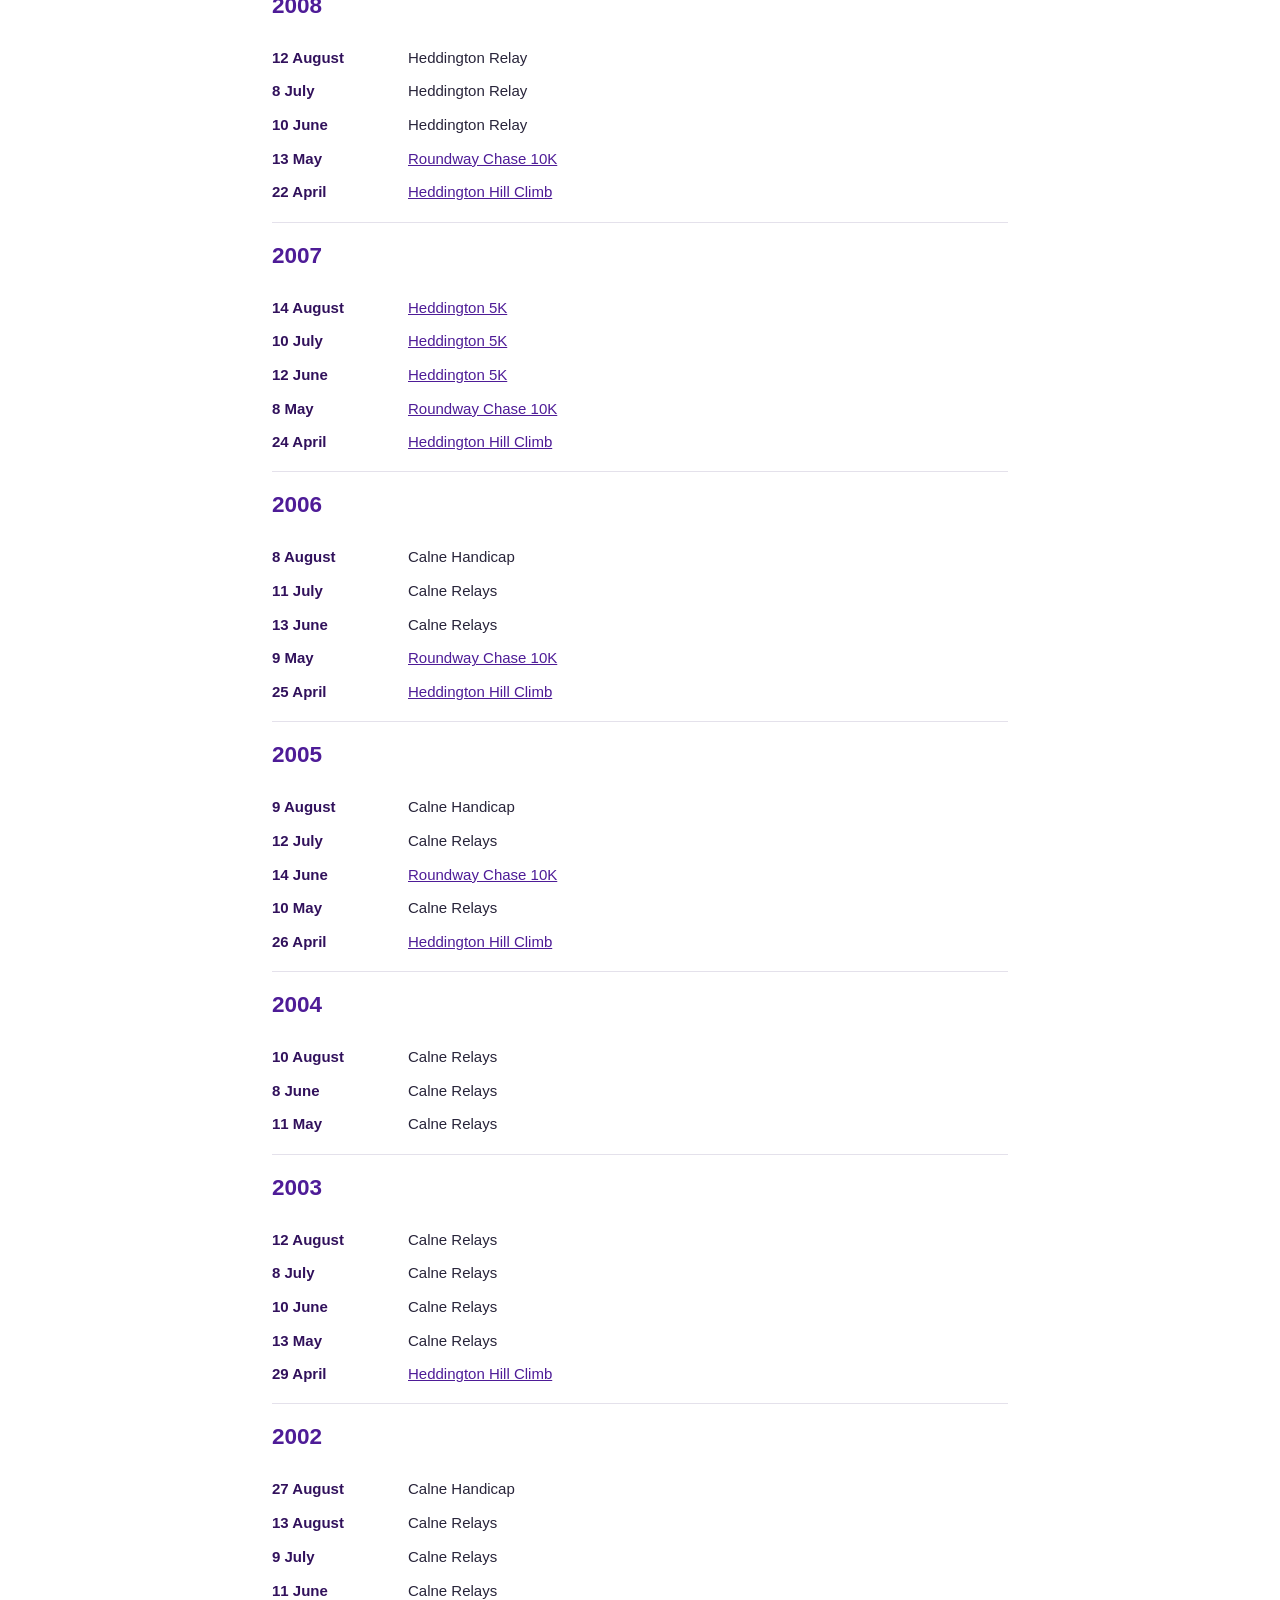
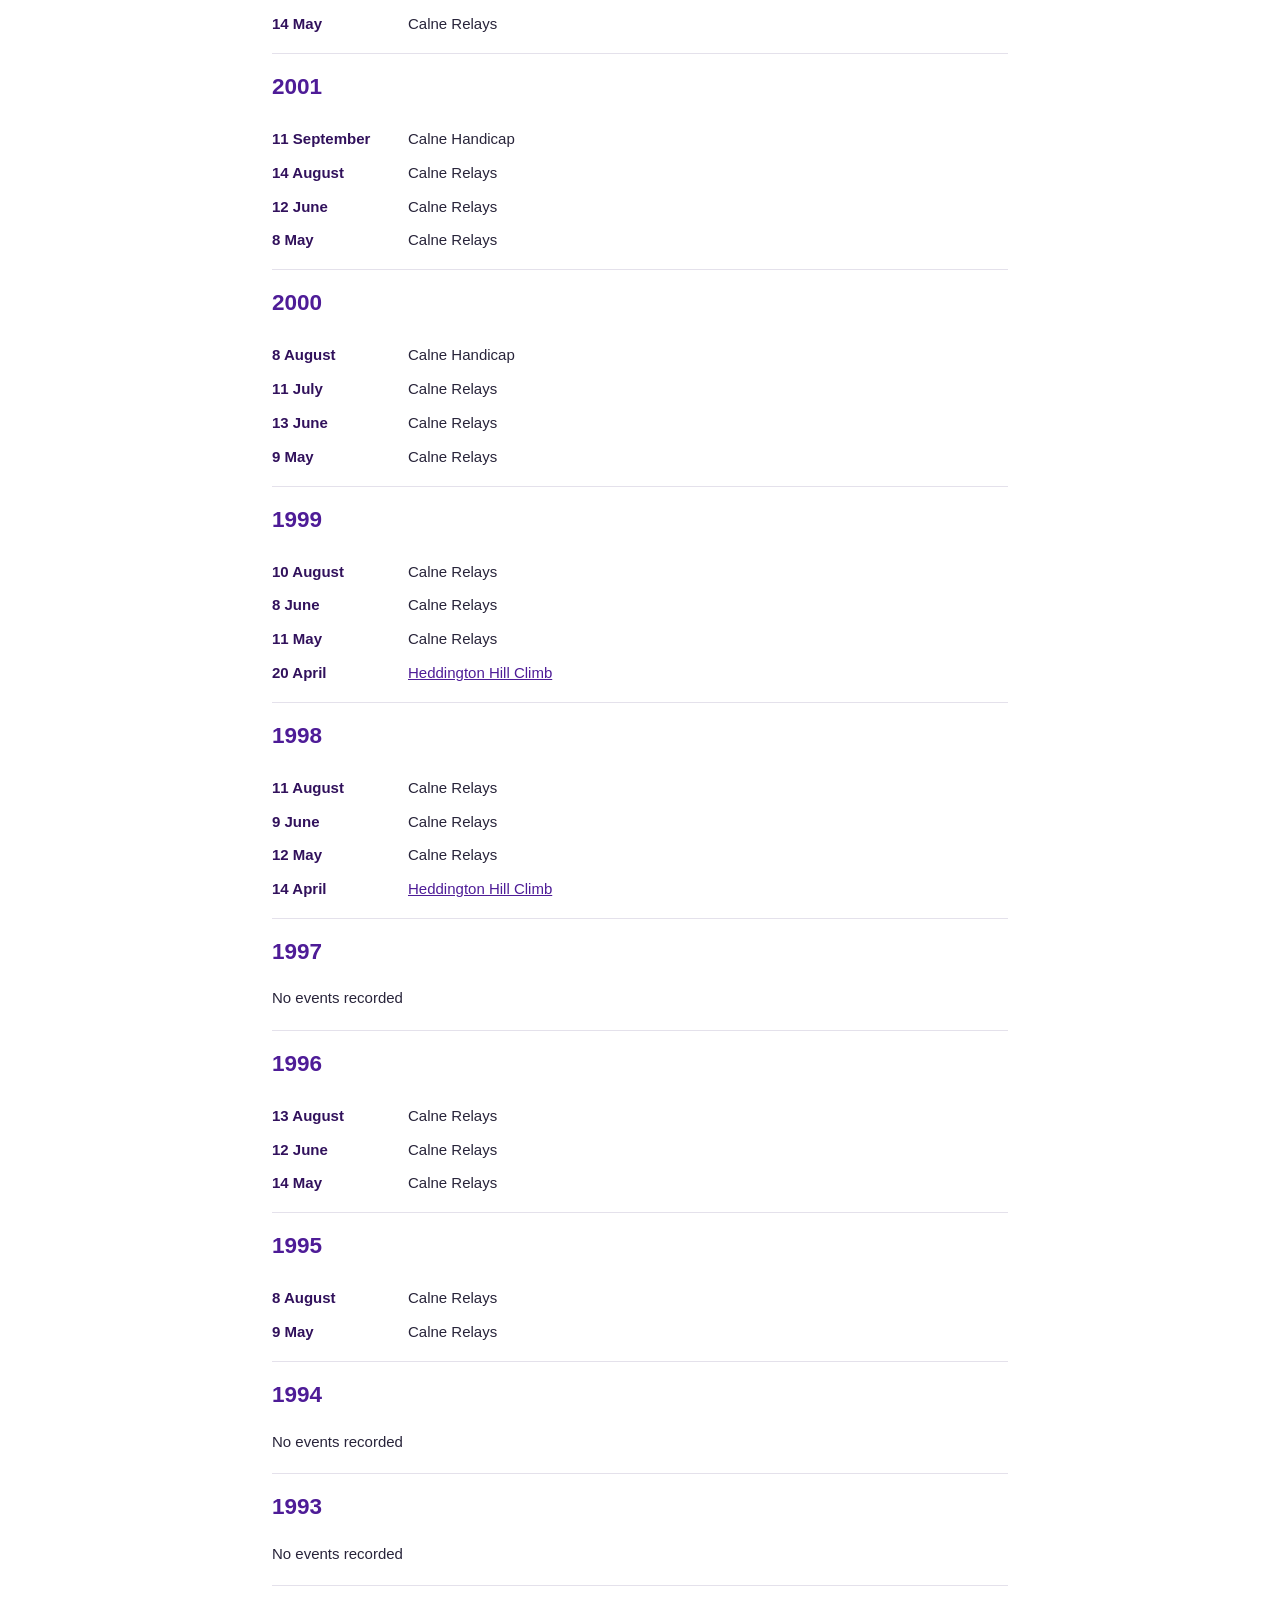
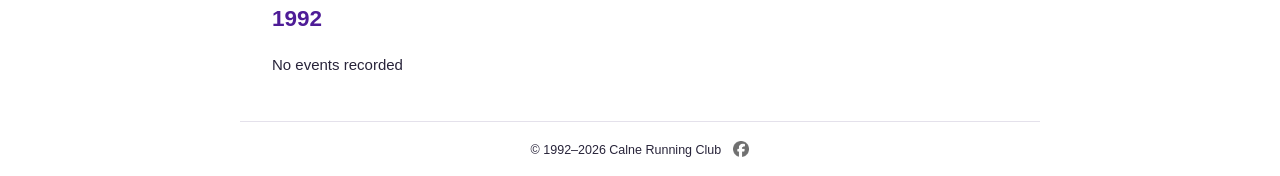
==== commit c235a603: "Make 2027 races more consistent" ====
--- a/races/index.html
+++ b/races/index.html
@@ -19,13 +19,18 @@
           <li>
             <time datetime="2026-09-06">Date TBC</time
             ><a href="/races/compton-bassett-5"
-              >Compton Bassett 5 Mile<span class="enter-now">Enter now</span></a
+              >Compton Bassett 5 Mile<span class="coming-soon"
+                >Coming soon</span
+              ></a
             >
           </li>
           <li>
             <time datetime="2026-09-01">Date TBC</time
             ><a href="/races/heddington-hill-climb"
-              >Heddington Hill Climb (club members only)</a
+              >Heddington Hill Climb (club members only)<span
+                class="coming-soon"
+                >Coming soon</span
+              ></a
             >
           </li>
           <li>
--- a/assets/styles.css
+++ b/assets/styles.css
@@ -142,17 +142,40 @@
   margin-top: 0.25rem;
   color: var(--color-brand);
 }
+.page-content h3 {
+  margin: 1.25rem 0 0.5rem;
+  color: var(--color-brand);
+  font-size: 1.15rem;
+}
 .eyebrow {
   color: var(--color-brand);
   font-size: 0.82rem;
   font-weight: 800;
   text-transform: uppercase;
 }
-.table-wrap {
-  max-width: 100%;
-  overflow-x: auto;
-  margin: 0.75rem 0;
-}
+.race-image {
+  margin: 1rem 0;
+}
+.race-image img {
+  display: block;
+  width: 100%;
+  height: auto;
+}
+.video-embed {
+  position: relative;
+  width: 100%;
+  aspect-ratio: 16 / 9;
+  margin: 1rem 0;
+}
+.video-embed iframe {
+  position: absolute;
+  inset: 0;
+  width: 100%;
+  height: 100%;
+  border: 0;
+}
+
+/* List formatting */
 .training-page .event-list {
   width: fit-content;
   margin: 0;
@@ -167,9 +190,12 @@
 }
 .event-list li {
   display: grid;
-  grid-template-columns: 8.5rem minmax(0, 1fr);
+  grid-template-columns: 8rem minmax(0, 1fr);
   gap: 0.5rem;
   padding: 0.35rem 0;
+}
+.narrow li {
+  grid-template-columns: 4rem minmax(0, 1fr);
 }
 .event-list time {
   color: var(--color-brand-strong);
@@ -190,8 +216,13 @@
 .coming-soon {
   background: var(--color-status-disabled);
 }
+
+/* Table formatting */
 table {
   width: 100%;
+  overflow-x: auto;
+  max-width: 100%;
+  margin: 0.75rem 0;
   border-collapse: collapse;
   text-align: left;
 }
@@ -208,6 +239,7 @@
 tbody tr:nth-child(even) {
   background: var(--color-surface-muted);
 }
+
 .people-list {
   display: grid;
   grid-template-columns: repeat(auto-fit, minmax(220px, 1fr));
@@ -251,6 +283,14 @@
   max-width: 800px;
   margin: 0 auto 0;
 }
+footer img {
+  width: 1rem;
+  height: 1rem;
+  margin-left: 0.5rem;
+  vertical-align: text-bottom;
+  filter: grayscale(1) brightness(1.2);
+}
+
 @media (max-width: 560px) {
   header {
     display: grid;
@@ -272,6 +312,11 @@
   .page-content {
     padding: 1rem 1rem 1.5rem;
   }
+  .race-image img {
+    width: 85%;
+    max-width: 420px;
+    margin-inline: auto;
+  }
   .home-main {
     min-height: 42vh;
     padding: 2.5rem 1rem;
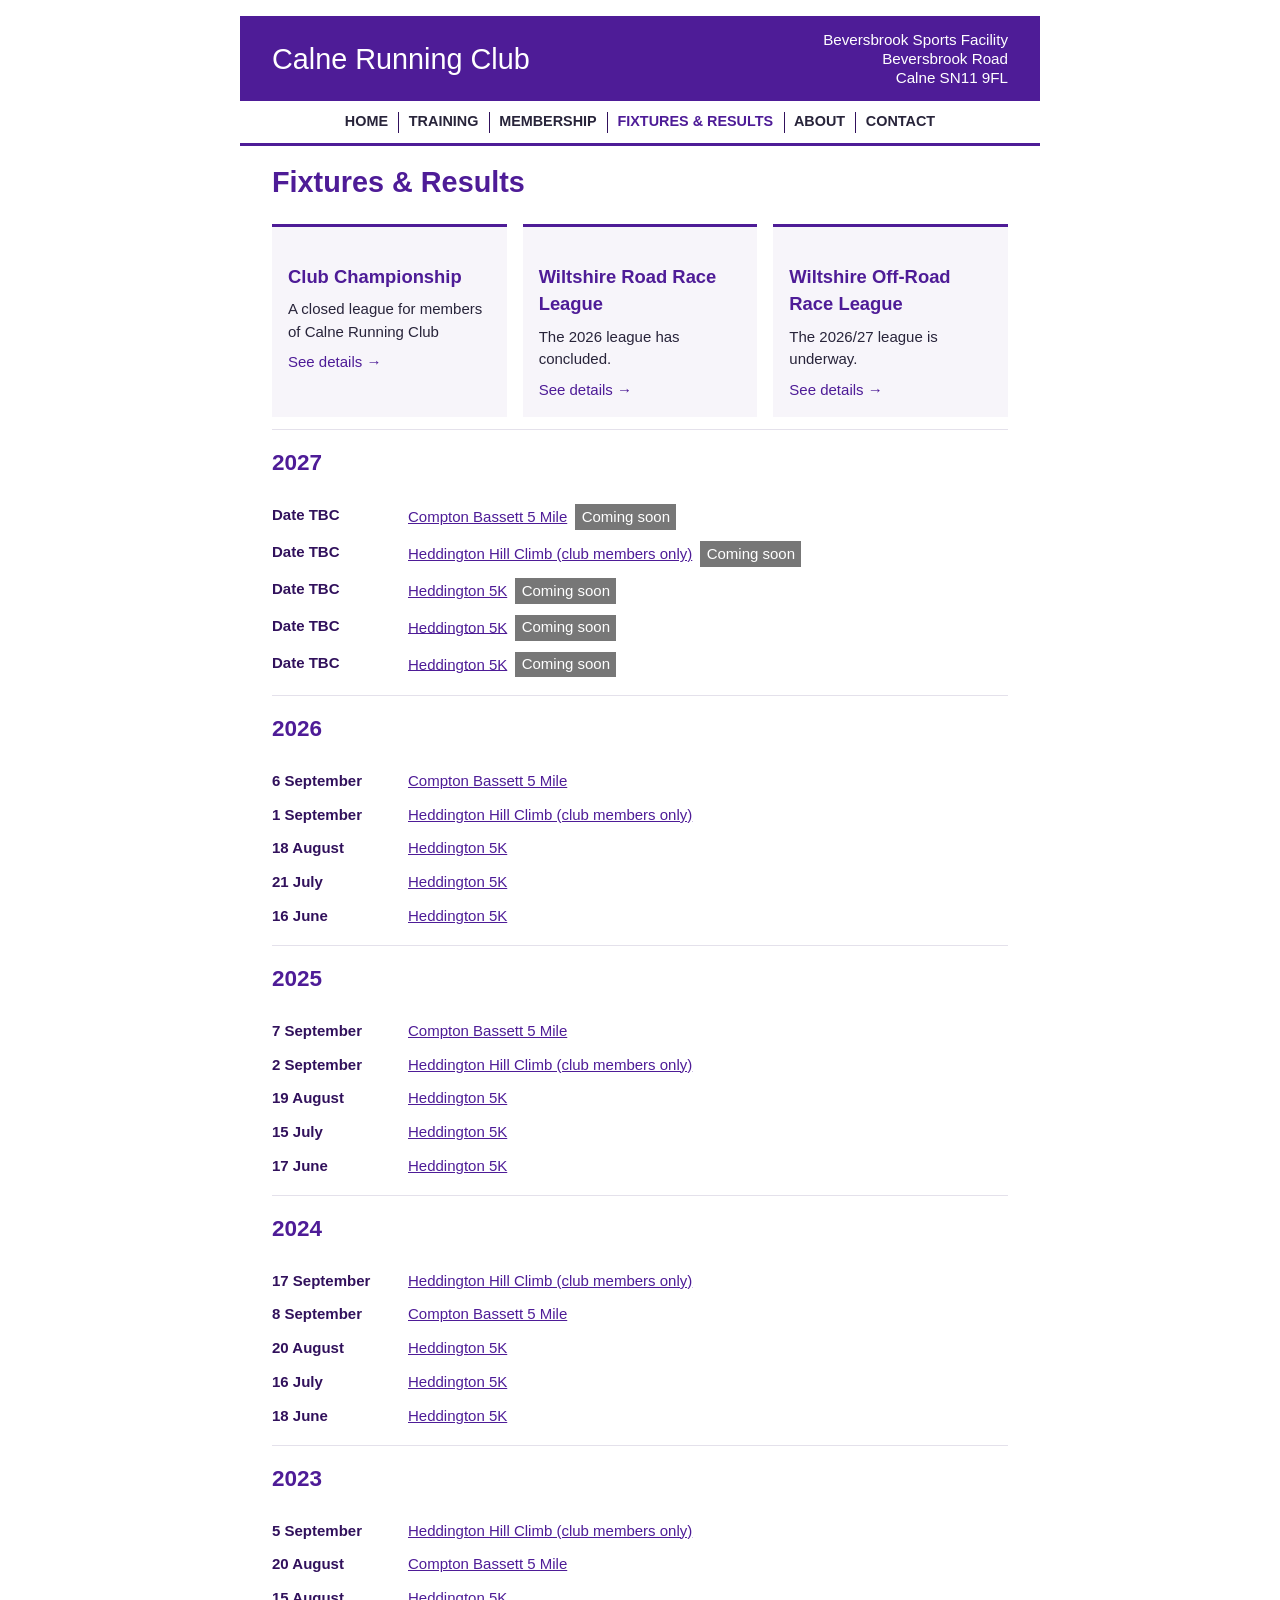
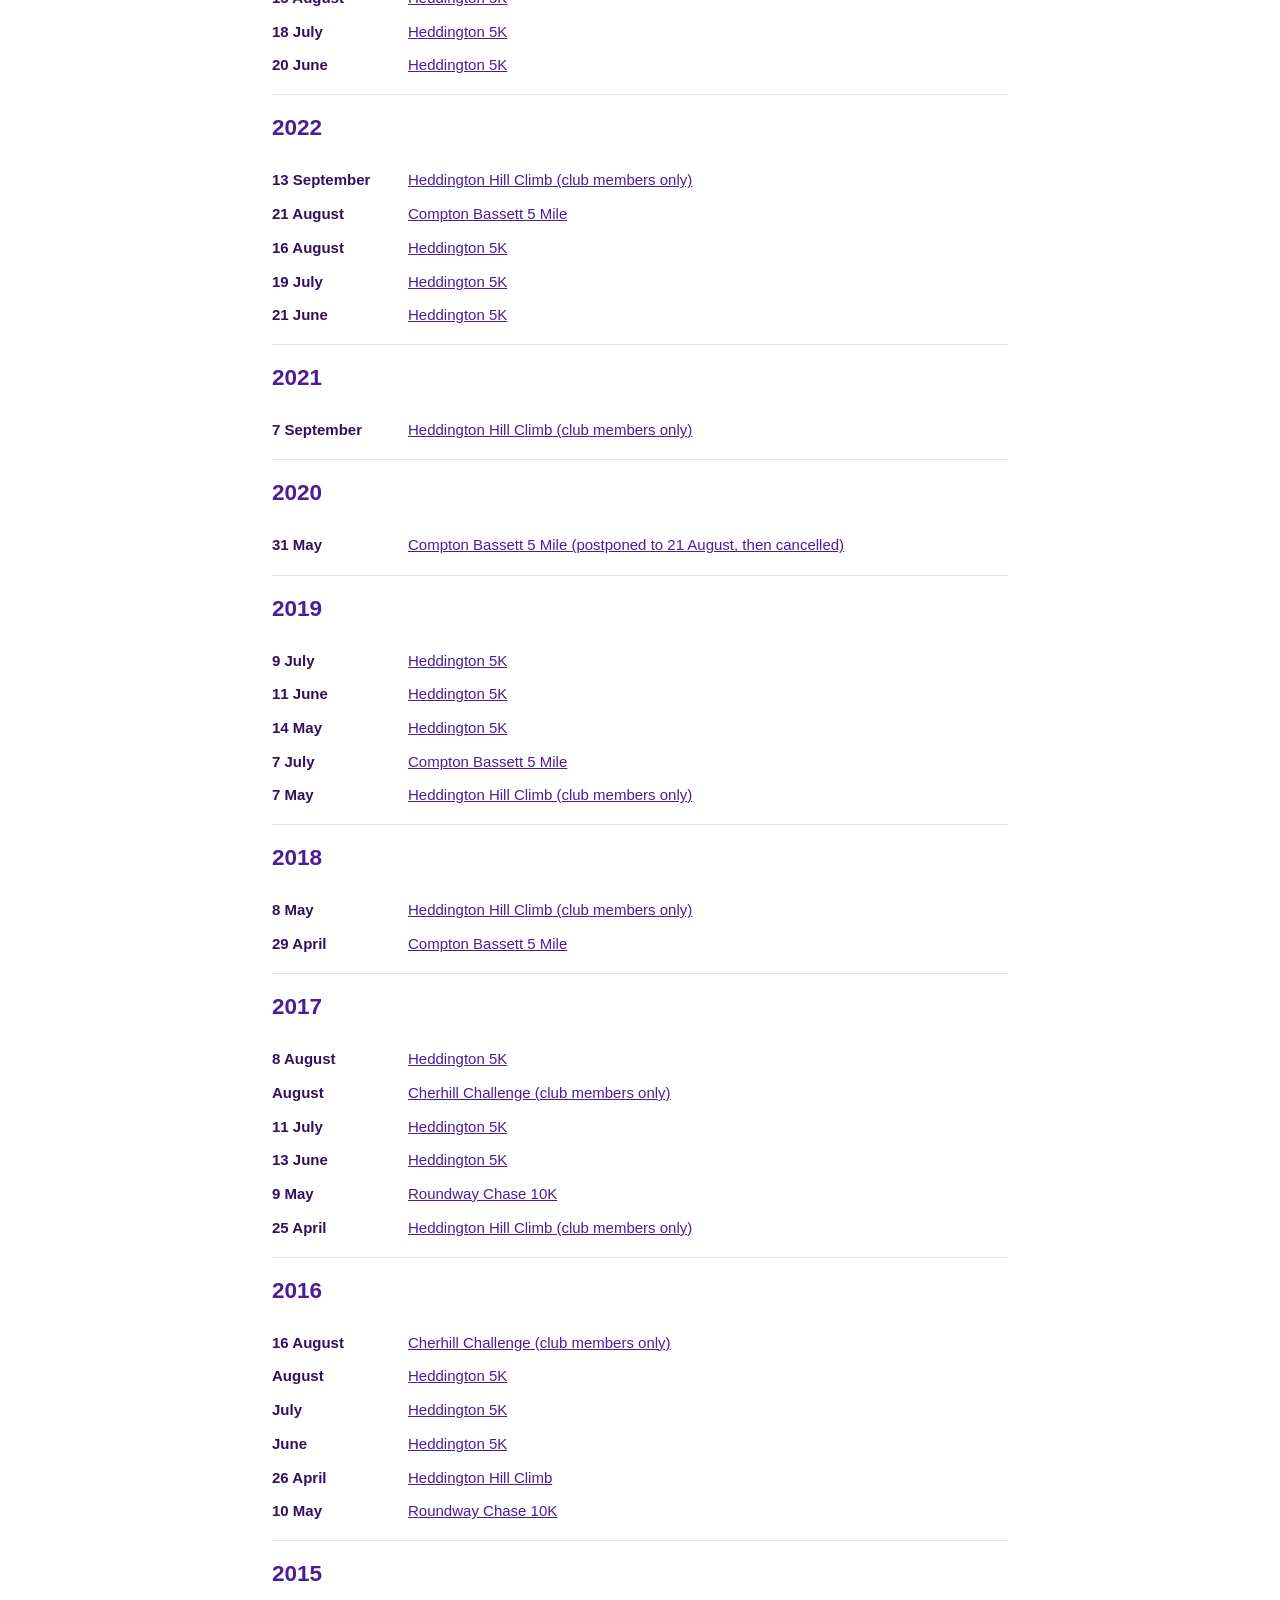
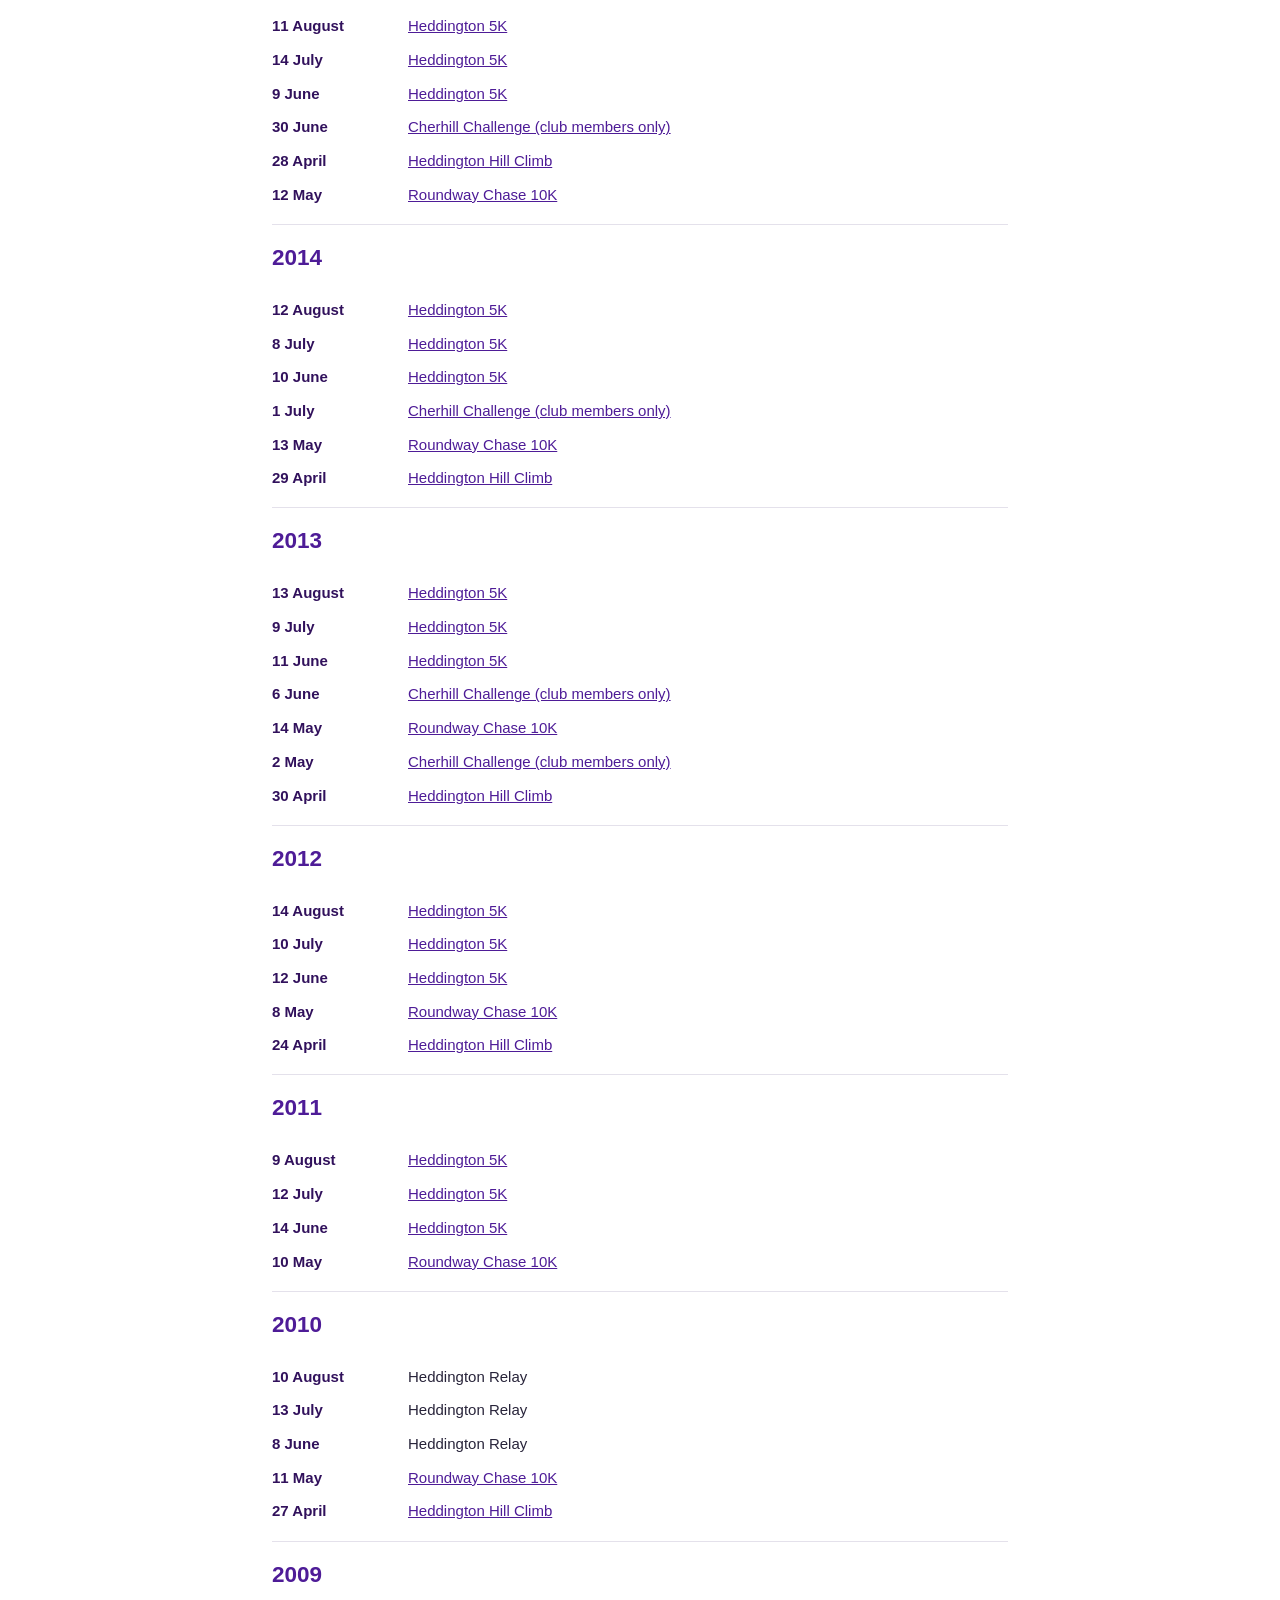
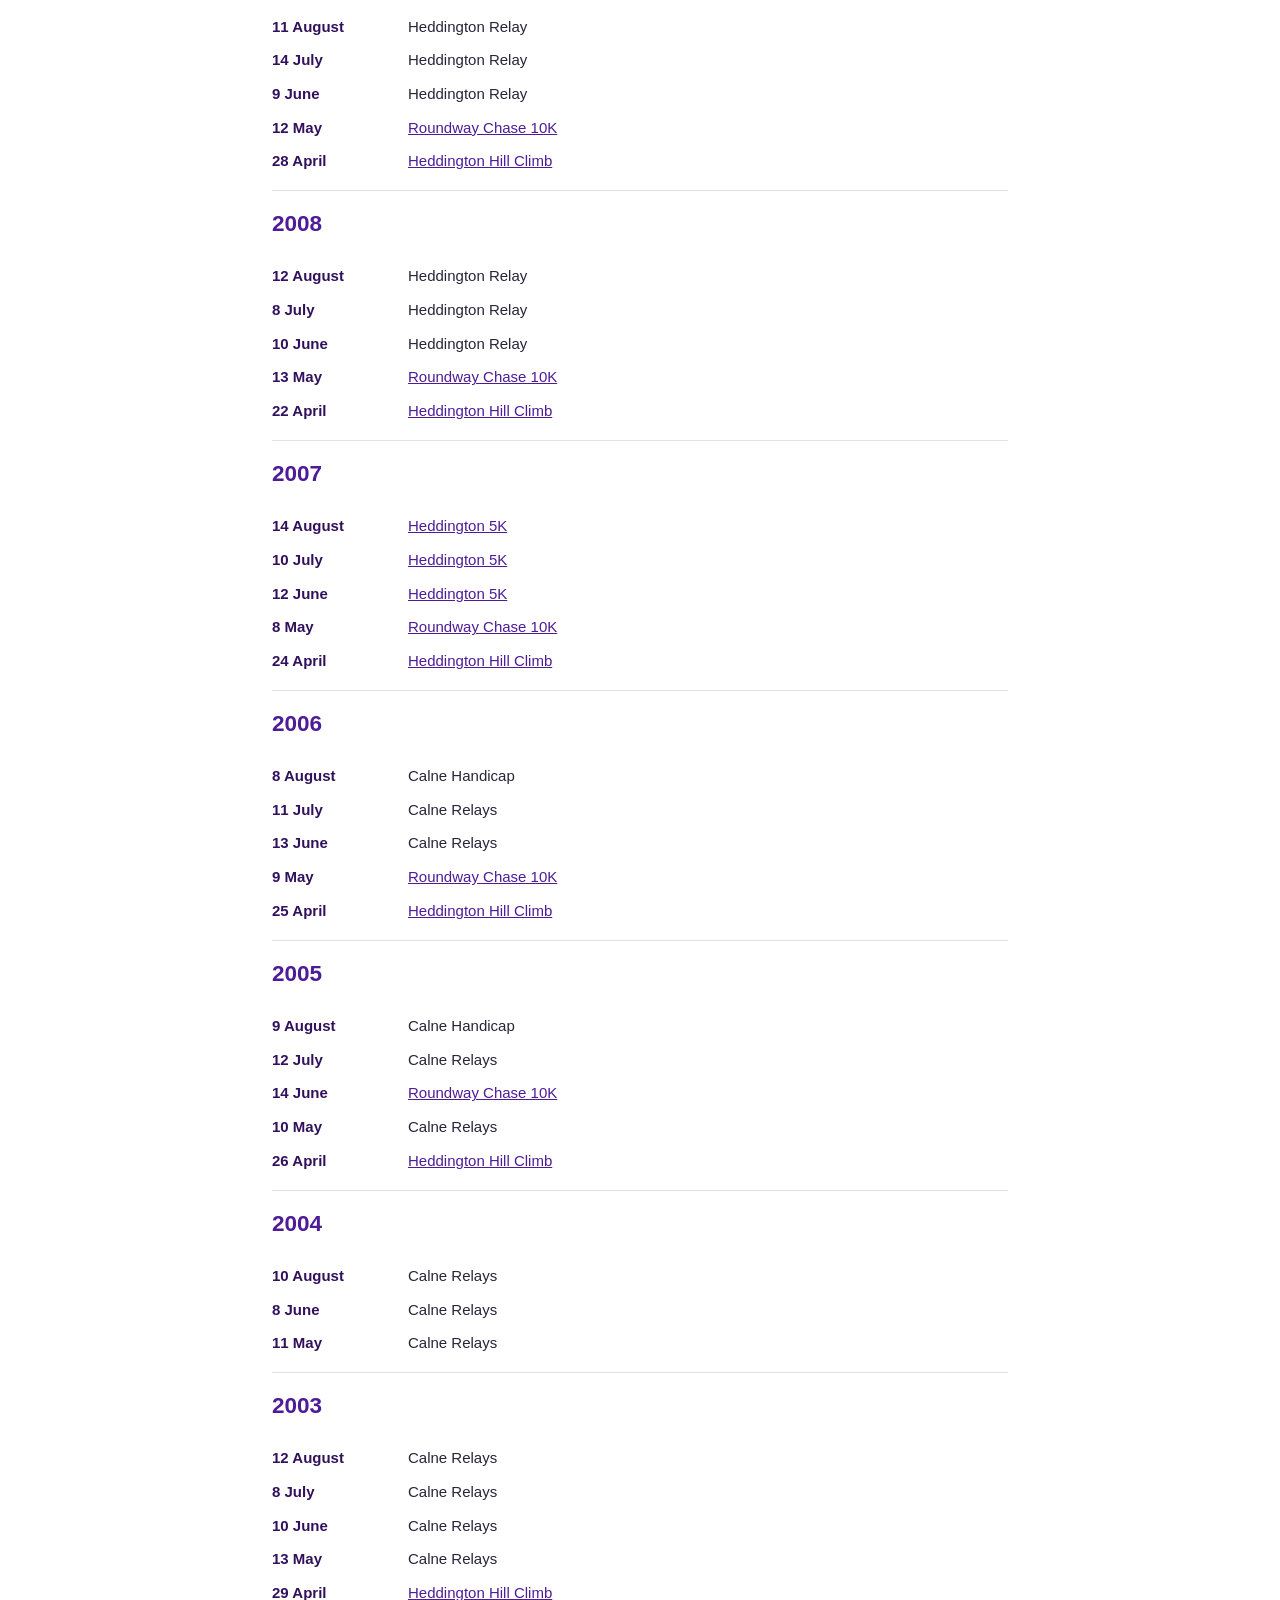
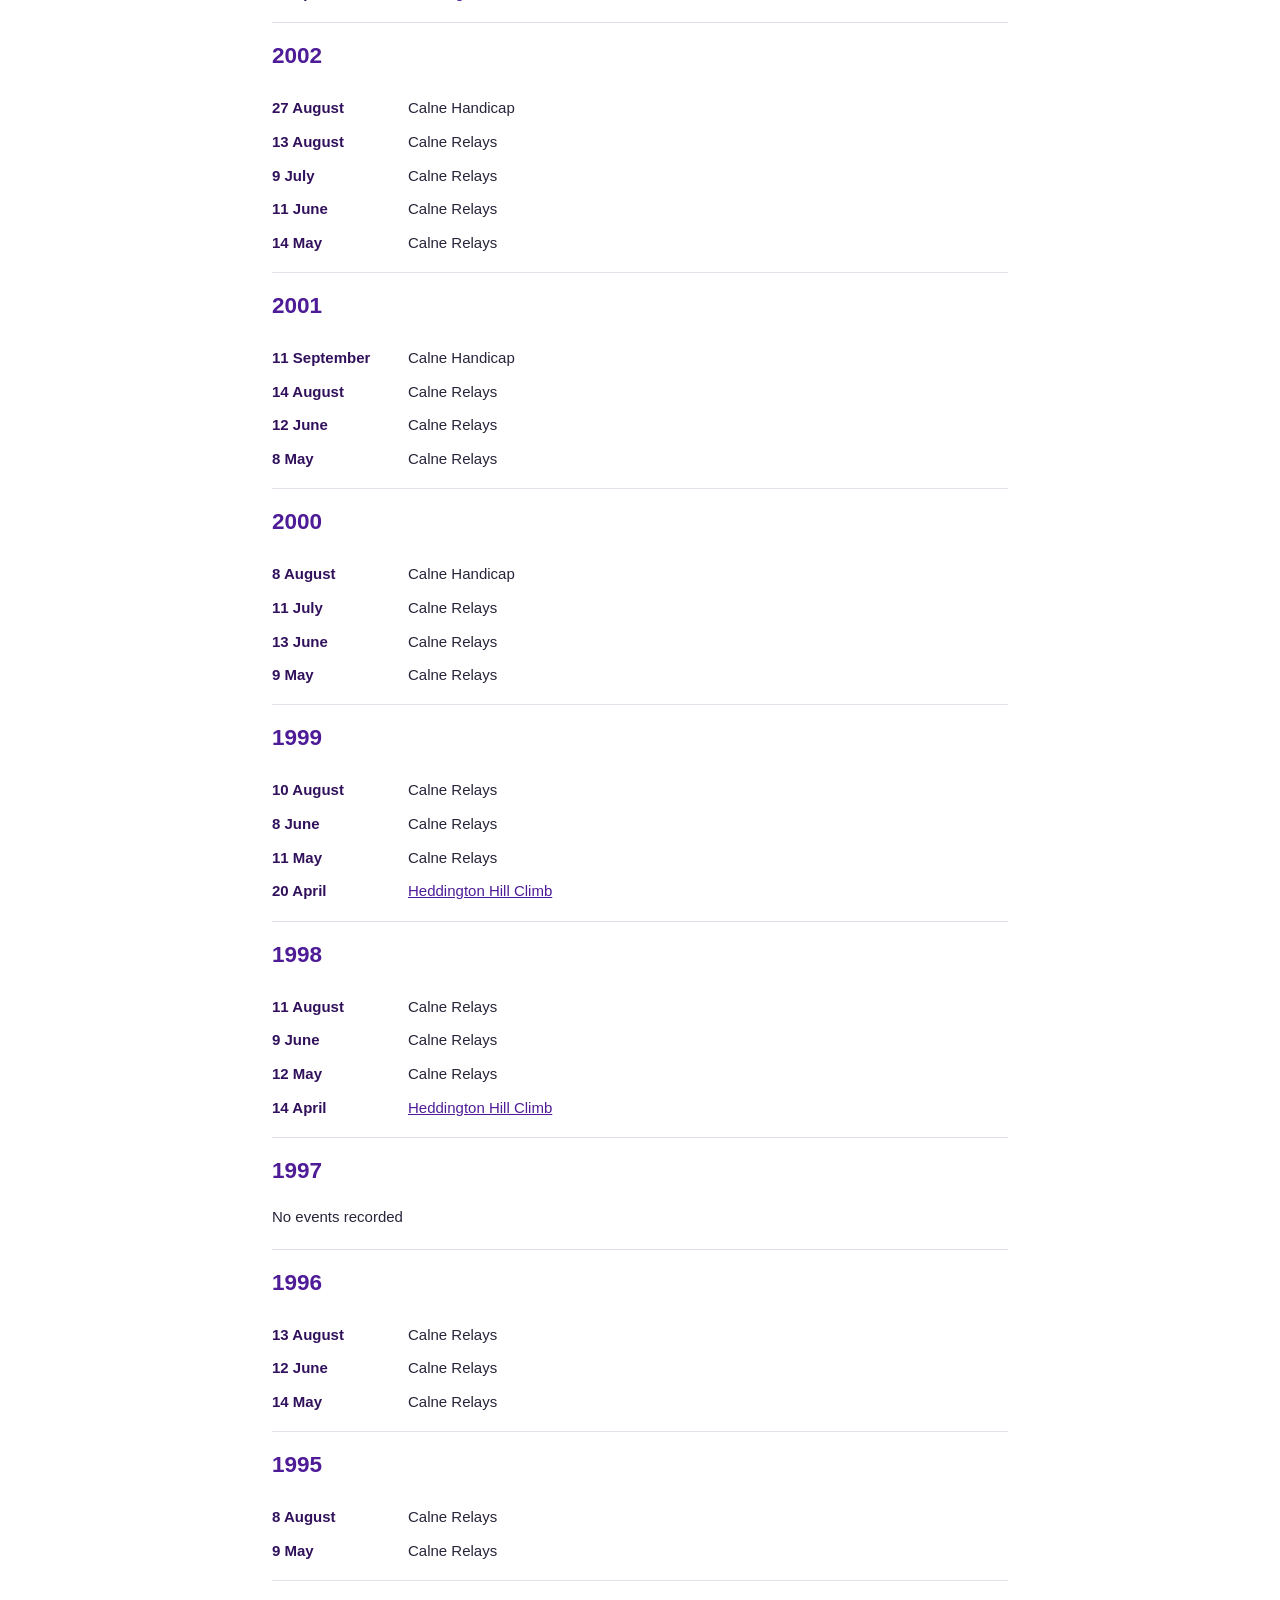
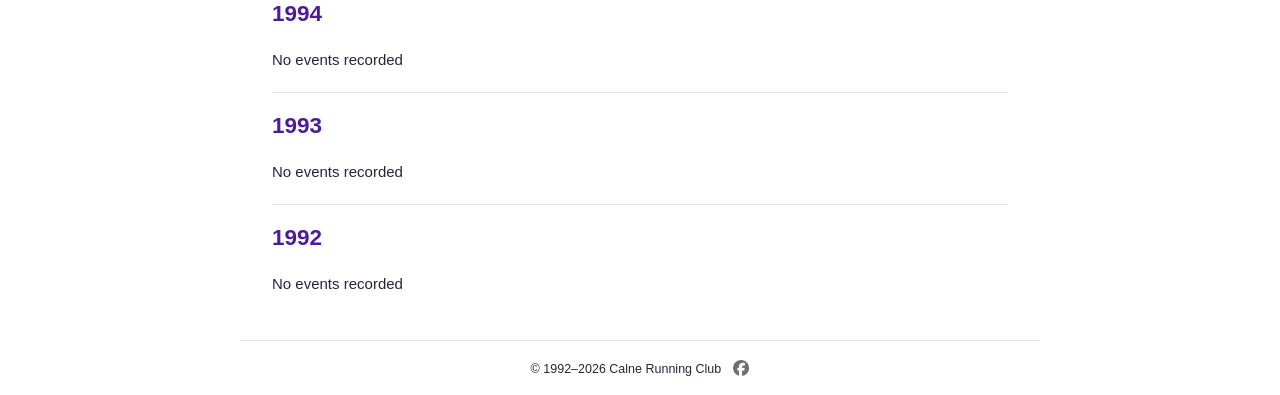
==== commit 26236467: "Add links to leagues at top of Fixtures & Results" ====
--- a/races/index.html
+++ b/races/index.html
@@ -14,6 +14,35 @@
     <main class="page-content">
       <h1>Fixtures &amp; Results</h1>
       <section>
+        <div class="people-list">
+          <article>
+            <a href="/club-championship">
+              <h3>Club Championship</h3>
+              <p>A closed league for members of Calne Running Club</p>
+              See details &rightarrow;
+            </a>
+          </article>
+          <article>
+            <a
+              href="https://wiltshire-athletics.org.uk/road-running/wiltshire-road-race-league/"
+            >
+              <h3>Wiltshire Road Race League</h3>
+              <p>The 2026 league has concluded.</p>
+              See details &rightarrow;
+            </a>
+          </article>
+          <article>
+            <a
+              href="https://wiltshire-athletics.org.uk/wiltshire-off-road-league/"
+            >
+              <h3>Wiltshire Off-Road Race League</h3>
+              <p>The 2026/27 league is underway.</p>
+              See details &rightarrow;
+            </a>
+          </article>
+        </div>
+      </section>
+      <section>
         <h2>2027</h2>
         <ol class="event-list">
           <li>
--- a/assets/styles.css
+++ b/assets/styles.css
@@ -174,6 +174,12 @@
   height: 100%;
   border: 0;
 }
+article a {
+  text-decoration: none;
+}
+article a p {
+  color: var(--color-text);
+}
 
 /* List formatting */
 .training-page .event-list {
